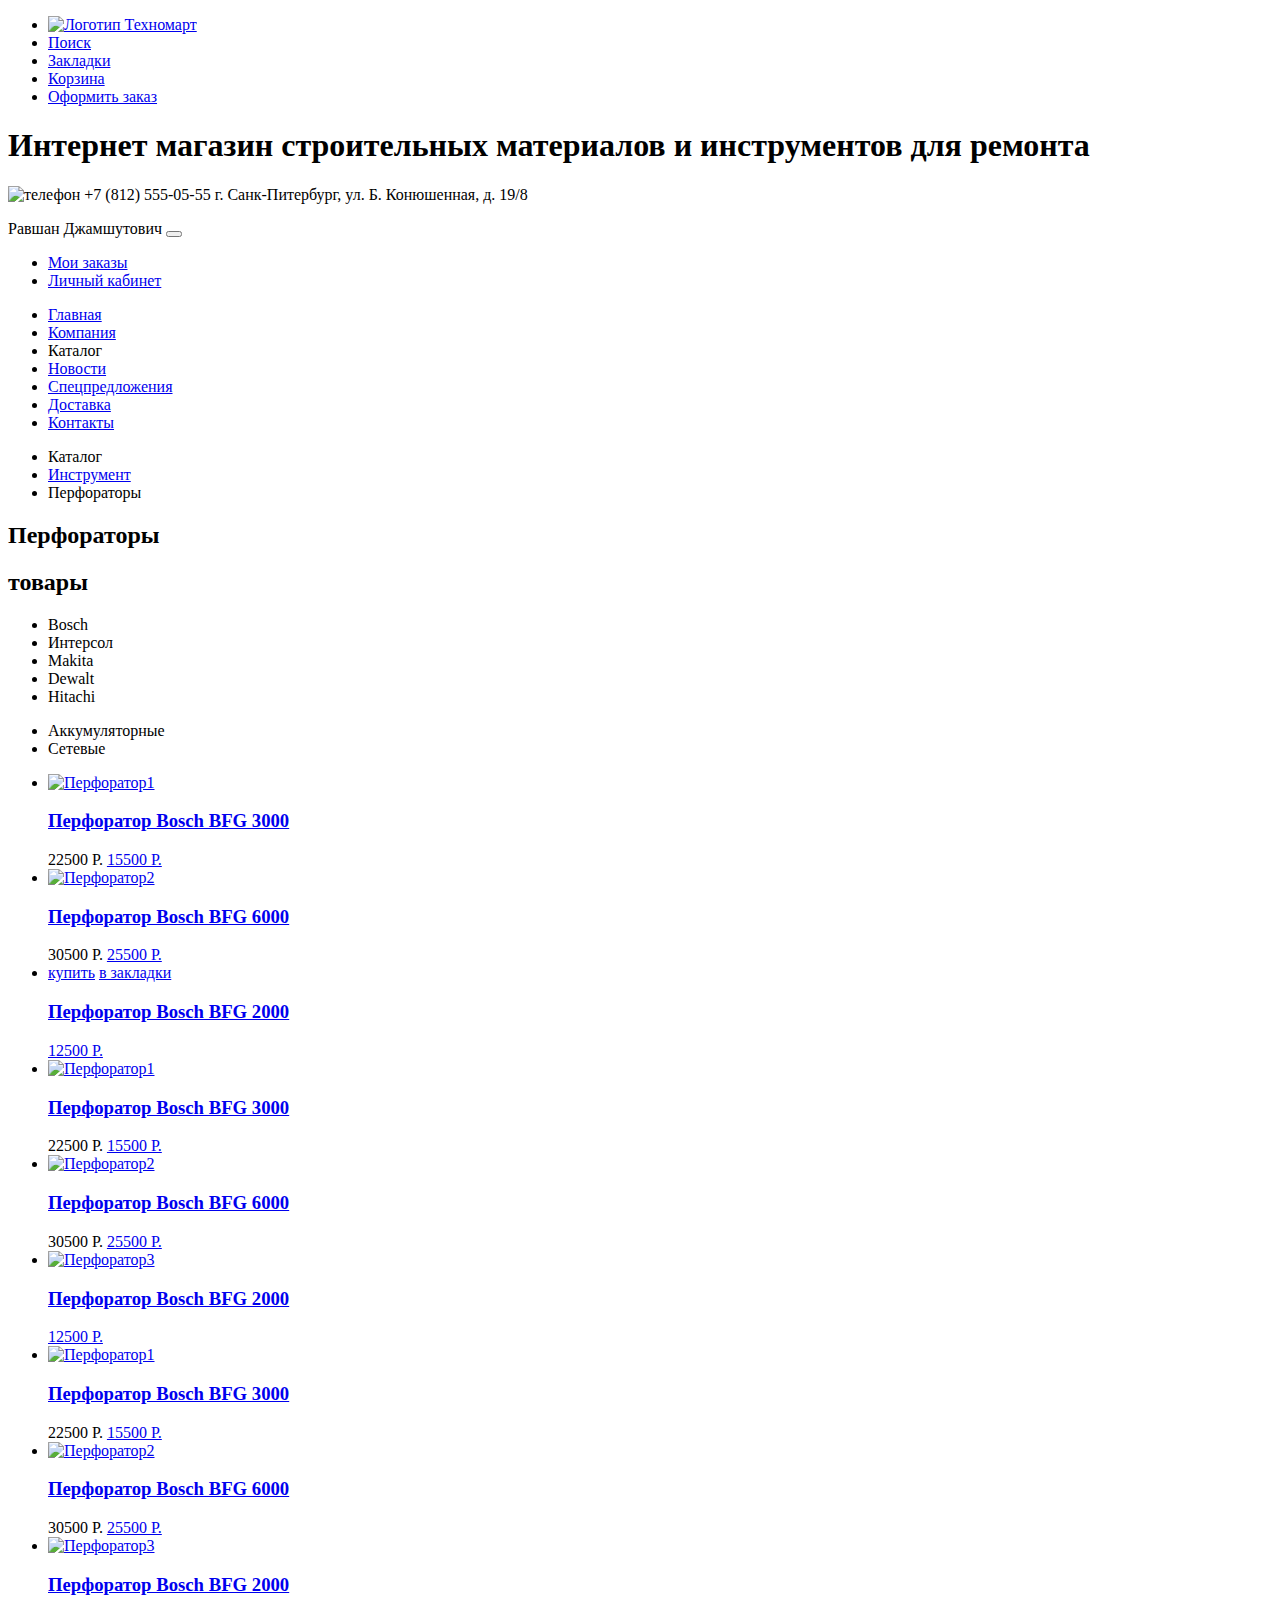
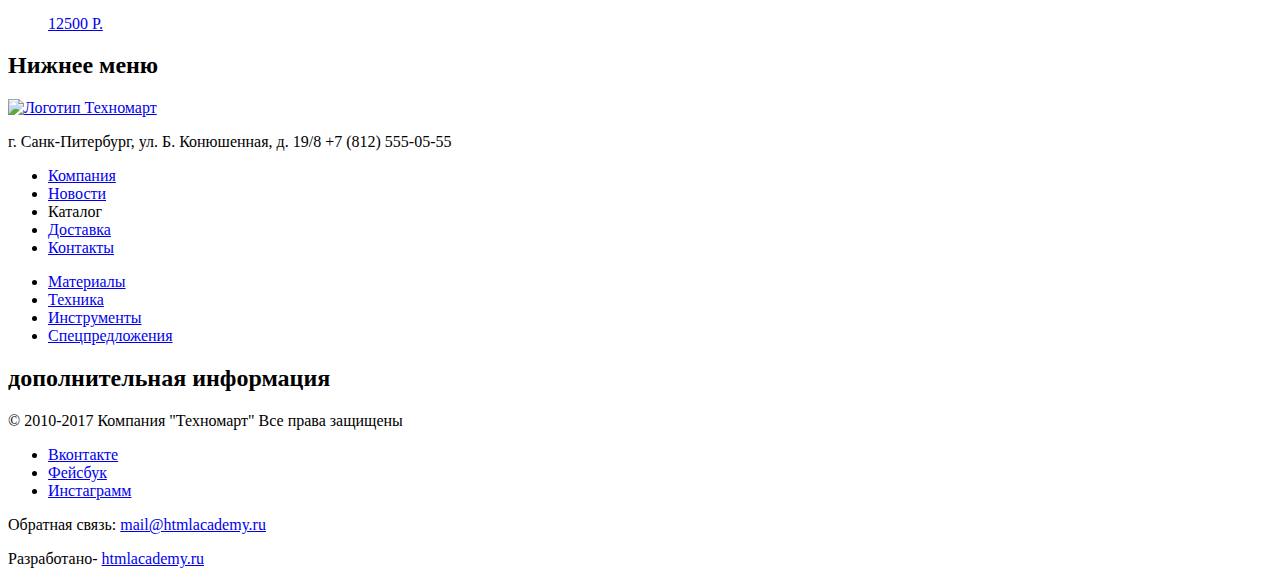
==== catalog.html @ 20b3ba27 "Update catalog.html" ====
<!DOCTYPE html>
<html lang="ru">
  <head>
    <meta charset="utf-8">
    <title>HTML Academy: Техномарт|каталог</title>
  </head>
  <body>
    <header>

        <ul class="user-navigation">
          <li>
            <a class="header-logo" href="index.html">
              <img src="img/logo.jpg" width="400" height="200" alt="Логотип Техномарт">
            </a>
          </li>
          <li><a href="#" class="search">Поиск</a></li>
          <li><a href="#" class="mark">Закладки</a></li>
          <li><a href="#" class="basket">Корзина</a></li>
          <li><a href="#" class="chekout">Оформить заказ</a></li>
        </ul>

        <h1 class="site-discription">
          Интернет магазин строительных материалов и инструментов для ремонта
        </h1>

        <div class="header-addres">
          <p>
            <span class=phone-number><img src="img/phone.jpg" alt="телефон">  +7 (812) 555-05-55</span>
            г. Санк-Питербург, ул. Б. Конюшенная, д. 19/8
          </p>
        </div>

        <div class="authorized">
          <span class="username">Равшан Джамшутович <button type="button" name="выйти"></button></span>

          <ul >
              <li><a href="#">Мои заказы</a> </li>
              <li><a href="#">Личный кабинет</a> </li>
          </ul>
        </div>


      <nav class="main-navigation">
        <ul class="site-navigation">
          <li><a href="index.html">Главная</a></li>
          <li><a href="#">Компания</a></li>
          <li class="current"><a>Каталог </a></li>
          <li><a href="#">Новости</a></li>
          <li><a href="#">Спецпредложения</a></li>
          <li><a href="#">Доставка</a></li>
          <li><a href="#">Контакты</a></li>
        </ul>
      </nav>

    </header>
    <main>

      <!--главное содержимое-->

      <ul class="breadcrumbs">
        <li><a>Каталог</a></li>
        <li><a href="#">Инструмент</a></li>
        <li class="breadcrumbs-current">Перфораторы</li>
      </ul>

      <h2 class="type">Перфораторы</h2>

      <section class="goods">

        <h2 class="vissualy-hidden">товары</h2>

        <ul class="filter-manufact">
          <li>Bosch</li>
          <li>Интерсол</li>
          <li>Makita</li>
          <li>Dewalt</li>
          <li>Hitachi</li>
        </ul>

        <ul class="kind">
          <li>Аккумуляторные</li>
          <li>Сетевые</li>
        </ul>

        <ul class="list">

          <li class="item">

            <a href="#">
            <img src="img/product-1.jpg" width="200" height="200" alt="Перфоратор1">
            </a>

            <h3>
              <a href="#">
                <span class="model">Перфоратор Bosch BFG 3000</span>
              </a>
            </h3>

            <span class="old-price">22500 Р.</span>

            <a class="button" href="#">15500 Р.</a>

          </li>
          <li class="item">

            <a href="#">
            <img src="img/product-2.jpg" width="200" height="200" alt="Перфоратор2">
            </a>

            <h3>
              <a href="#">
                <span class="model">Перфоратор Bosch BFG 6000</span>
              </a>
            </h3>

            <span class="old-price">30500 Р.</span>

            <a class="button" href="#">25500 Р.</a>

          </li>
          <li class="choosen-item-new">

            <a class="button-buy" href="#">купить</a>

            <a class="button-mark" href="#">в закладки</a>

            <h3>
              <a href="#">
                <span class="model">Перфоратор Bosch BFG 2000</span>
              </a>
            </h3>



            <a class="button" href="#">12500 Р.</a>

          </li>
          <li class="item">

            <a href="#">
            <img src="img/product-1.jpg" width="200" height="200" alt="Перфоратор1">
            </a>

            <h3>
              <a href="#">
                <span class="model">Перфоратор Bosch BFG 3000</span>
              </a>
            </h3>

            <span class="old-price">22500 Р.</span>

            <a class="button" href="#">15500 Р.</a>

          </li>
          <li class="item-new">

            <a href="#">
            <img src="img/product-2.jpg" width="200" height="200" alt="Перфоратор2">
            </a>

            <h3>
              <a href="#">
                <span class="model">Перфоратор Bosch BFG 6000</span>
              </a>
            </h3>

            <span class="old-price">30500 Р.</span>

            <a class="button" href="#">25500 Р.</a>

          </li>
          <li class="item">

            <a href="#">
            <img src="img/product-3.jpg" width="200" height="200" alt="Перфоратор3">
            </a>

            <h3>
              <a href="#">
                <span class="model">Перфоратор Bosch BFG 2000</span>
              </a>
            </h3>



            <a class="button" href="#">12500 Р.</a>

          </li>
          <li class="item-new">

            <a href="#">
            <img src="img/product-1.jpg" width="200" height="200" alt="Перфоратор1">
            </a>

            <h3>
              <a href="#">
                <span class="model">Перфоратор Bosch BFG 3000</span>
              </a>
            </h3>

            <span class="old-price">22500 Р.</span>

            <a class="button" href="#">15500 Р.</a>

          </li>
          <li class="item">

            <a href="#">
            <img src="img/product-2.jpg" width="200" height="200" alt="Перфоратор2">
            </a>

            <h3>
              <a href="#">
                <span class="model">Перфоратор Bosch BFG 6000</span>
              </a>
            </h3>

            <span class="old-price">30500 Р.</span>

            <a class="button" href="#">25500 Р.</a>

          </li>
          <li class="item">

            <a href="#">
            <img src="img/product-3.jpg" width="200" height="200" alt="Перфоратор3">
            </a>

            <h3>
              <a href="#">
                <span class="model">Перфоратор Bosch BFG 2000</span>
              </a>
            </h3>



            <a class="button" href="#">12500 Р.</a>

          </li>


        </ul>

      </section>

    </main>
    <footer>
      <section class="footer-menu">

        <h2 class="vissualy-hidden">Нижнее меню</h2>

        <a class="header-logo" href="index.html">
          <img src="img/logo.jpg" width="400" height="200" alt="Логотип Техномарт">
        </a>

        <p class="footer-addres">
          г. Санк-Питербург, ул. Б. Конюшенная, д. 19/8 +7 (812) 555-05-55
        </p>

        <ul class="footer-navigation">
          <li><a href="#">Компания</a></li>
          <li><a href="#">Новости</a></li>
          <li class="current"><a>Каталог</a></li>
          <li><a href="#">Доставка</a></li>
          <li><a href="#">Контакты</a></li>
        </ul>

        <ul class="footer-offer">
          <li><a href="#">Материалы</a></li>
          <li><a href="#">Техника</a></li>
          <li><a href="#">Инструменты</a></li>
          <li><a href="#">Спецпредложения</a></li>
        </ul>
      </section>

      <section class="footer-info">

        <h2 class="vissualy-hidden">дополнительная информация</h2>

        <p class="footer-copyright">
          &COPY; 2010-2017 Компания "Техномарт"
          Все права защищены
        </p>

        <div class="footer-social">
          <ul>
            <li><a class="social-button" href="#">Вконтакте</a></li>
            <li><a class="social-button" href="#">Фейсбук</a></li>
            <li><a class="social-button" href="#">Инстаграмм</a></li>
          </ul>
        </div>

        <p class="links">
          Обратная связь:
          <a href="#">mail@htmlacademy.ru</a>
        </p>

        <p class="links">
          Разработано-
          <a href="https://htmlacademy.ru/intensive/htmlcss">htmlacademy.ru</a>
        </p>

      </section>

    </footer>
  </body>
</html>
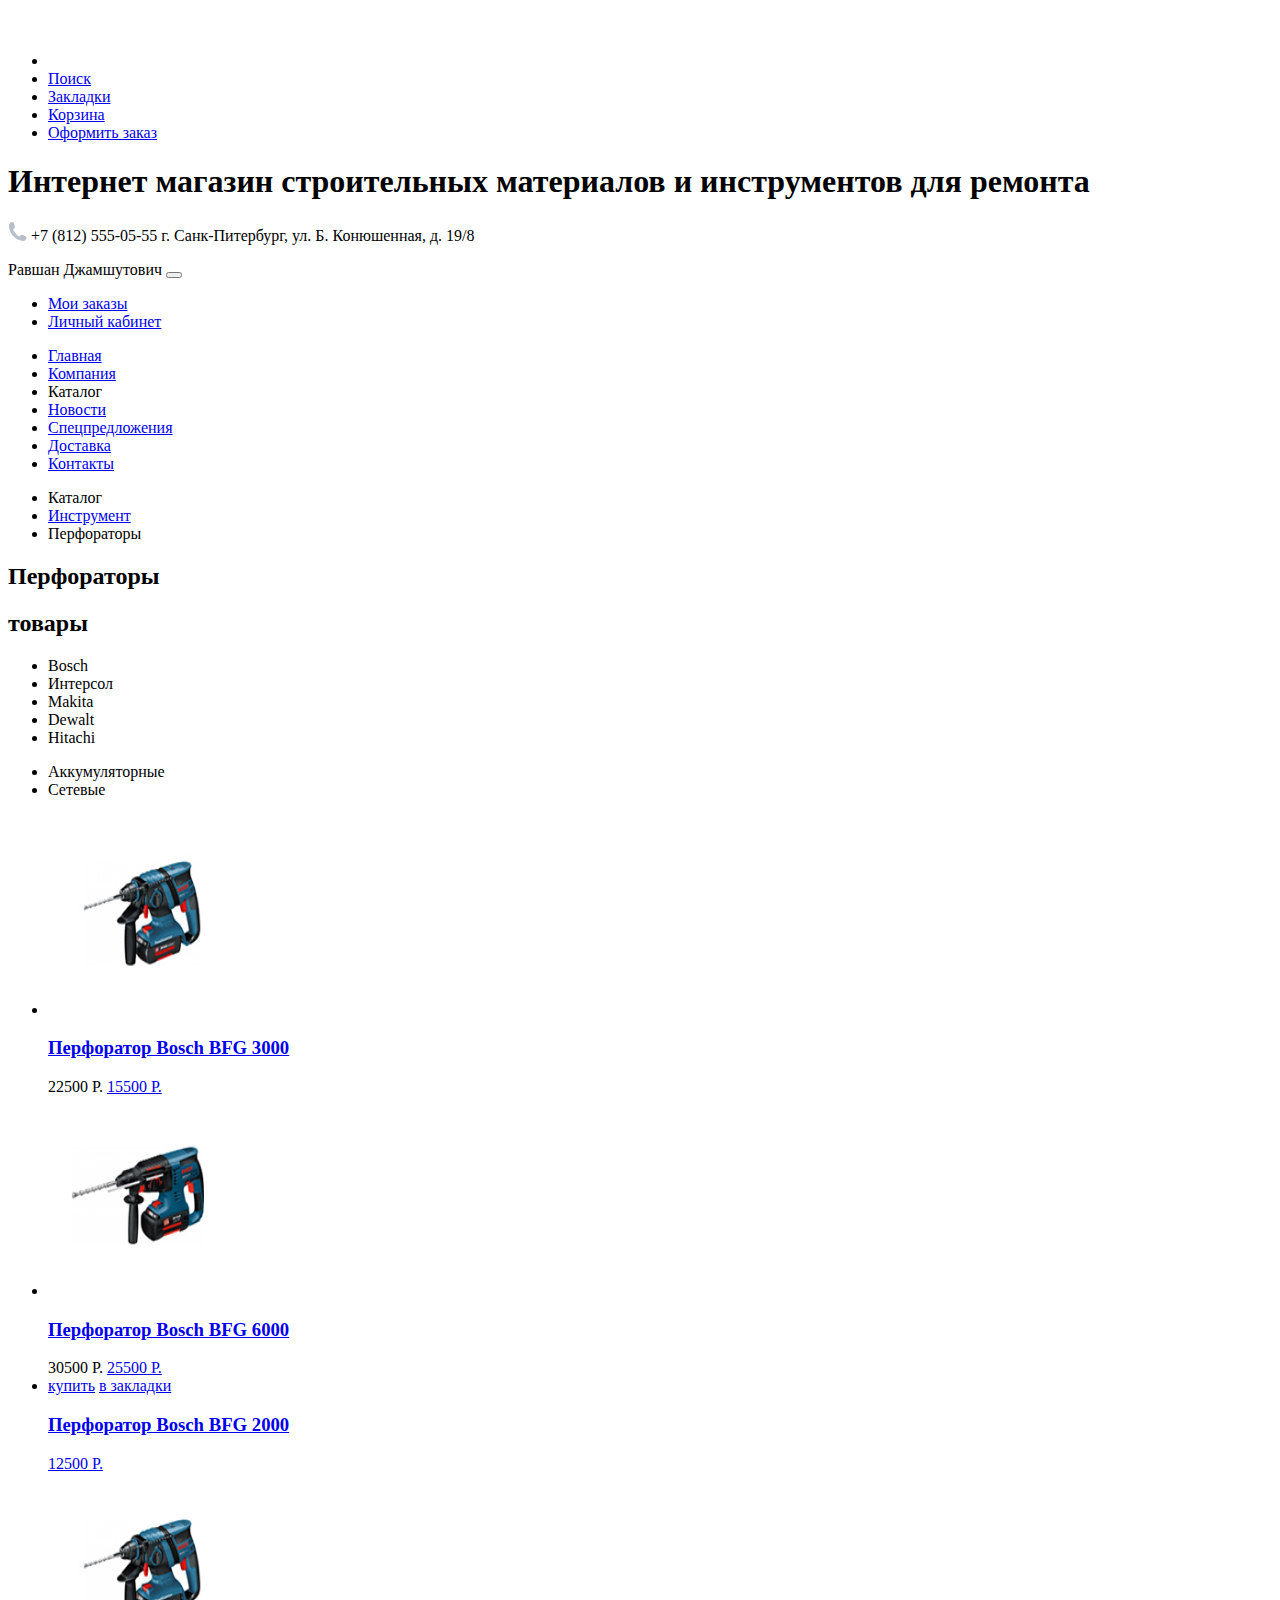
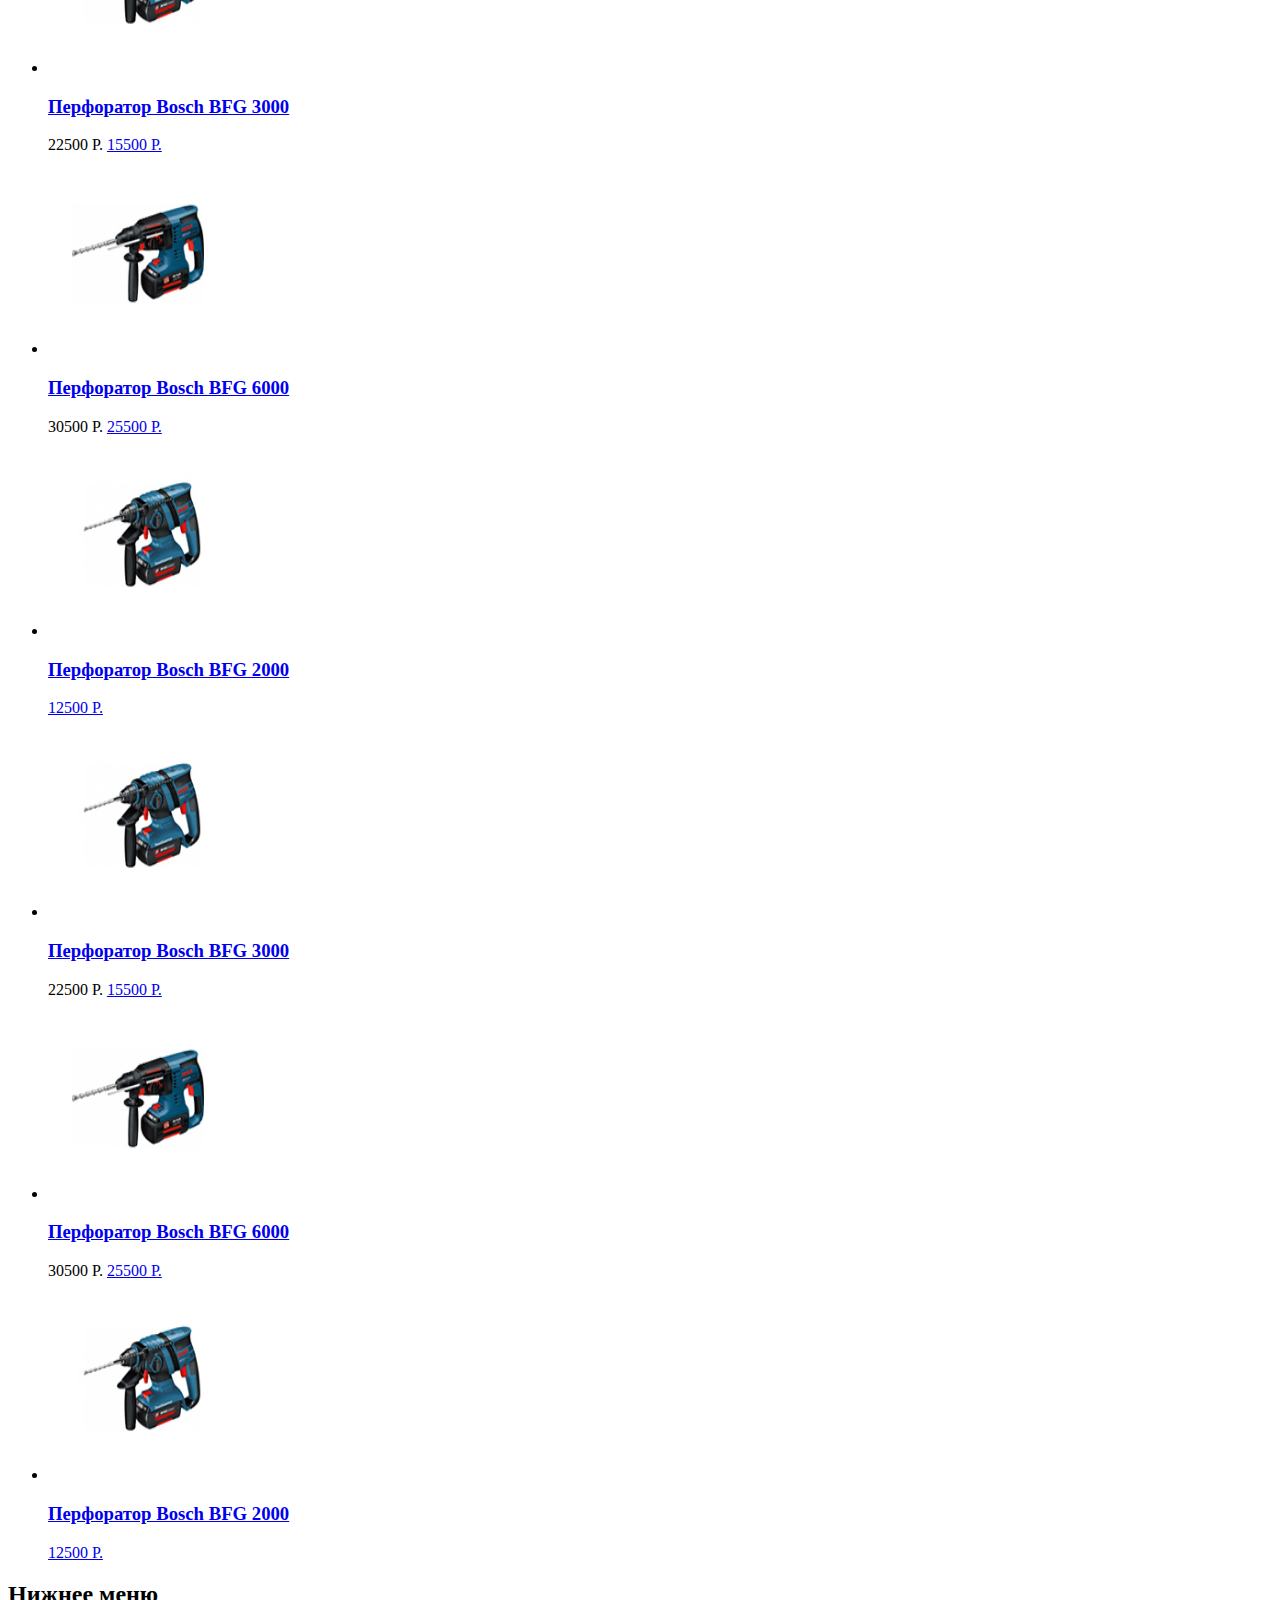
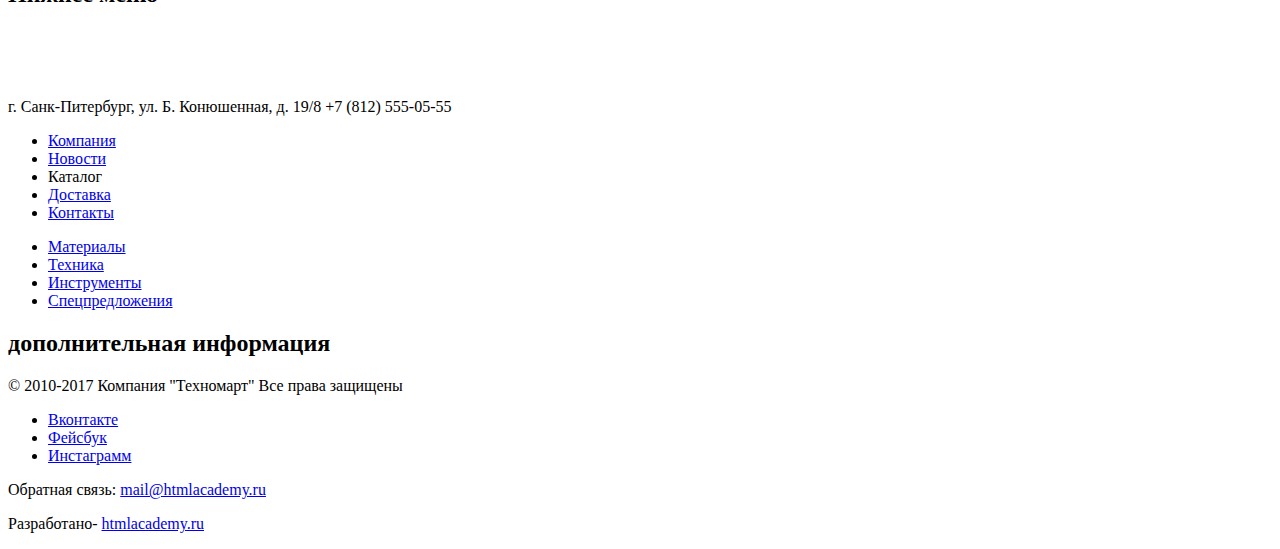
==== commit 85305adf: "подготовленна контентная графика" ====
--- a/catalog.html
+++ b/catalog.html
@@ -10,7 +10,7 @@
         <ul class="user-navigation">
           <li>
             <a class="header-logo" href="index.html">
-              <img src="img/logo.jpg" width="400" height="200" alt="Логотип Техномарт">
+              <img src="img/logo-technomart.svg" width="100" height="50" alt="Логотип Техномарт">
             </a>
           </li>
           <li><a href="#" class="search">Поиск</a></li>
@@ -25,7 +25,7 @@
 
         <div class="header-addres">
           <p>
-            <span class=phone-number><img src="img/phone.jpg" alt="телефон">  +7 (812) 555-05-55</span>
+            <span class=phone-number><img src="img/icon-phone.svg" alt="телефон">  +7 (812) 555-05-55</span>
             г. Санк-Питербург, ул. Б. Конюшенная, д. 19/8
           </p>
         </div>
@@ -87,7 +87,7 @@
           <li class="item">
 
             <a href="#">
-            <img src="img/product-1.jpg" width="200" height="200" alt="Перфоратор1">
+            <img src="img/BOSCHBFG3000.jpg" width="200" height="200" alt="Перфоратор1">
             </a>
 
             <h3>
@@ -104,7 +104,7 @@
           <li class="item">
 
             <a href="#">
-            <img src="img/product-2.jpg" width="200" height="200" alt="Перфоратор2">
+            <img src="img/BOSCHBFG6000.jpg" width="200" height="200" alt="Перфоратор2">
             </a>
 
             <h3>
@@ -138,7 +138,7 @@
           <li class="item">
 
             <a href="#">
-            <img src="img/product-1.jpg" width="200" height="200" alt="Перфоратор1">
+            <img src="img/BOSCHBFG3000.jpg" width="200" height="200" alt="Перфоратор1">
             </a>
 
             <h3>
@@ -155,7 +155,7 @@
           <li class="item-new">
 
             <a href="#">
-            <img src="img/product-2.jpg" width="200" height="200" alt="Перфоратор2">
+            <img src="img/BOSCHBFG6000.jpg" width="200" height="200" alt="Перфоратор2">
             </a>
 
             <h3>
@@ -172,7 +172,7 @@
           <li class="item">
 
             <a href="#">
-            <img src="img/product-3.jpg" width="200" height="200" alt="Перфоратор3">
+            <img src="img/BOSCHBFG2000.jpg" width="200" height="200" alt="Перфоратор3">
             </a>
 
             <h3>
@@ -189,7 +189,7 @@
           <li class="item-new">
 
             <a href="#">
-            <img src="img/product-1.jpg" width="200" height="200" alt="Перфоратор1">
+            <img src="img/BOSCHBFG3000.jpg" width="200" height="200" alt="Перфоратор1">
             </a>
 
             <h3>
@@ -206,7 +206,7 @@
           <li class="item">
 
             <a href="#">
-            <img src="img/product-2.jpg" width="200" height="200" alt="Перфоратор2">
+            <img src="img/BOSCHBFG6000.jpg" width="200" height="200" alt="Перфоратор2">
             </a>
 
             <h3>
@@ -223,7 +223,7 @@
           <li class="item">
 
             <a href="#">
-            <img src="img/product-3.jpg" width="200" height="200" alt="Перфоратор3">
+            <img src="img/BOSCHBFG2000.jpg" width="200" height="200" alt="Перфоратор3">
             </a>
 
             <h3>
@@ -250,7 +250,7 @@
         <h2 class="vissualy-hidden">Нижнее меню</h2>
 
         <a class="header-logo" href="index.html">
-          <img src="img/logo.jpg" width="400" height="200" alt="Логотип Техномарт">
+          <img src="img/logo-technomart.svg" width="100" height="50" alt="Логотип Техномарт">
         </a>
 
         <p class="footer-addres">
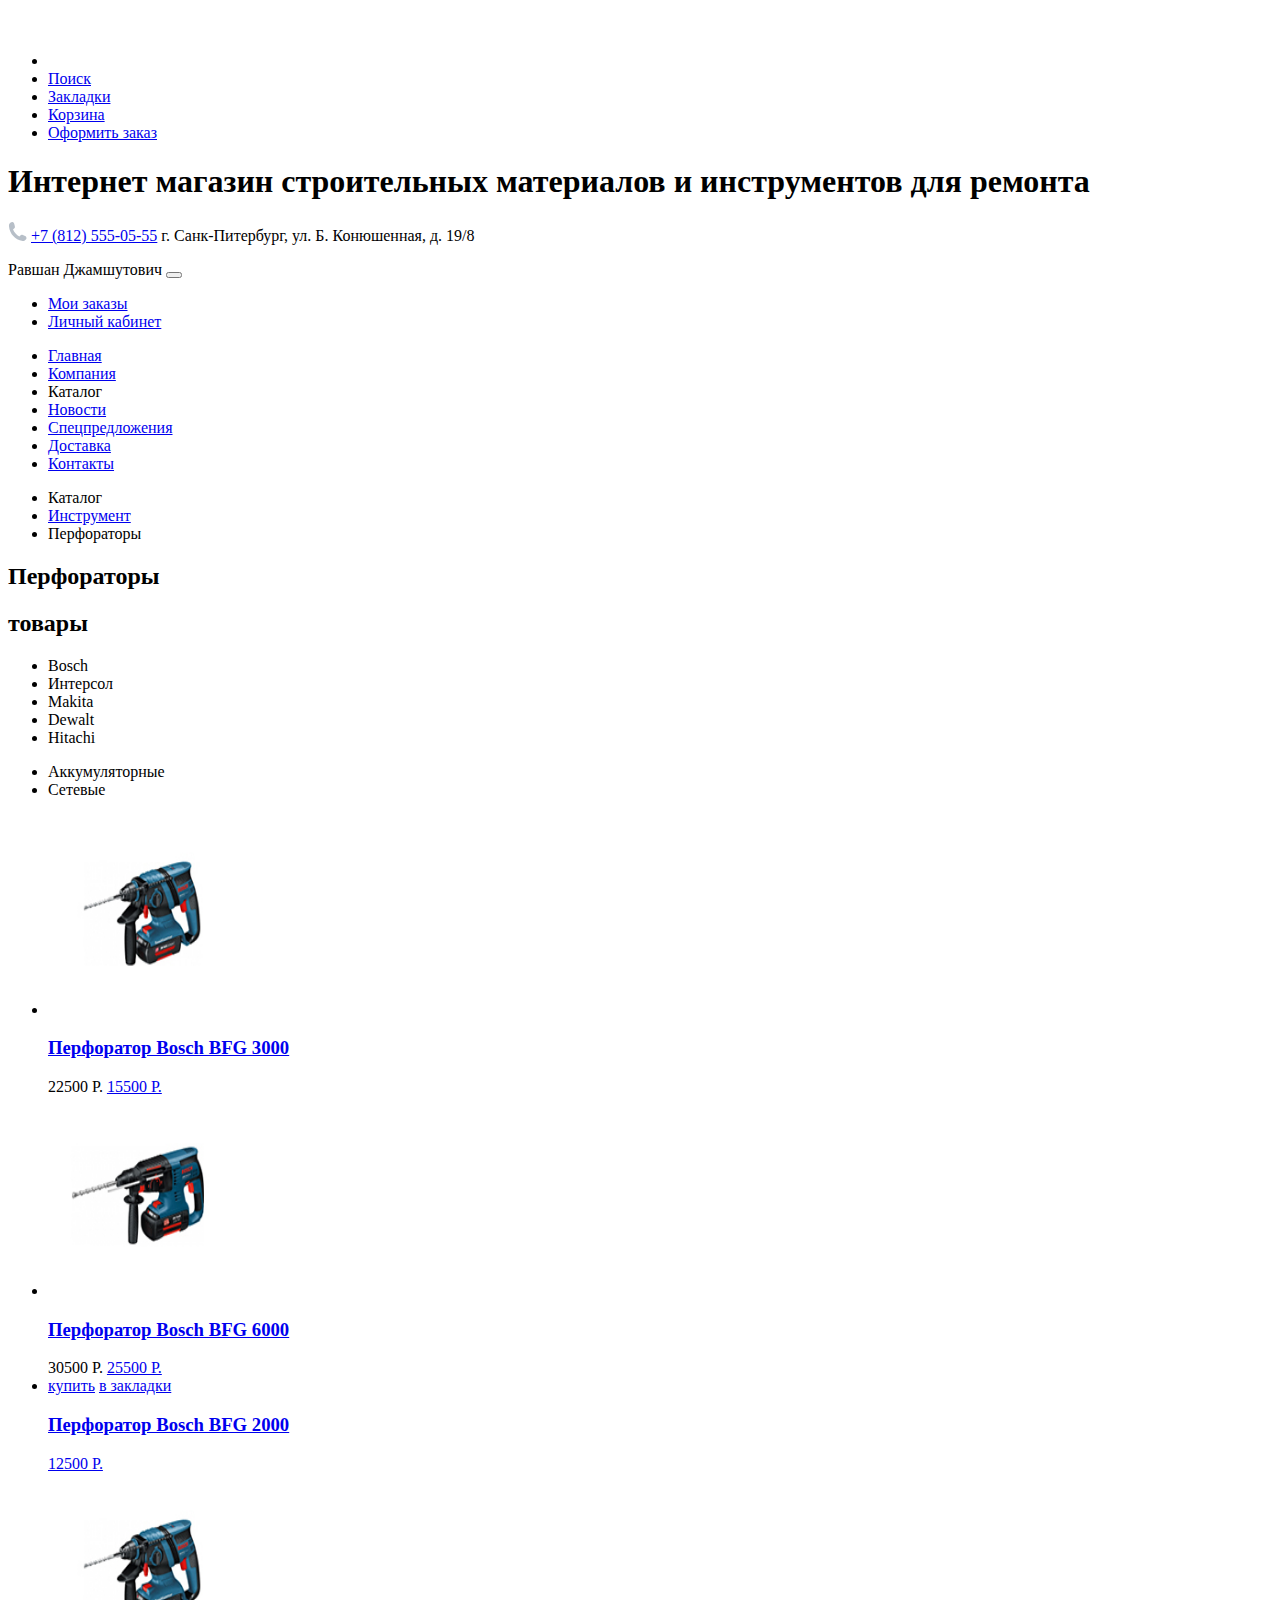
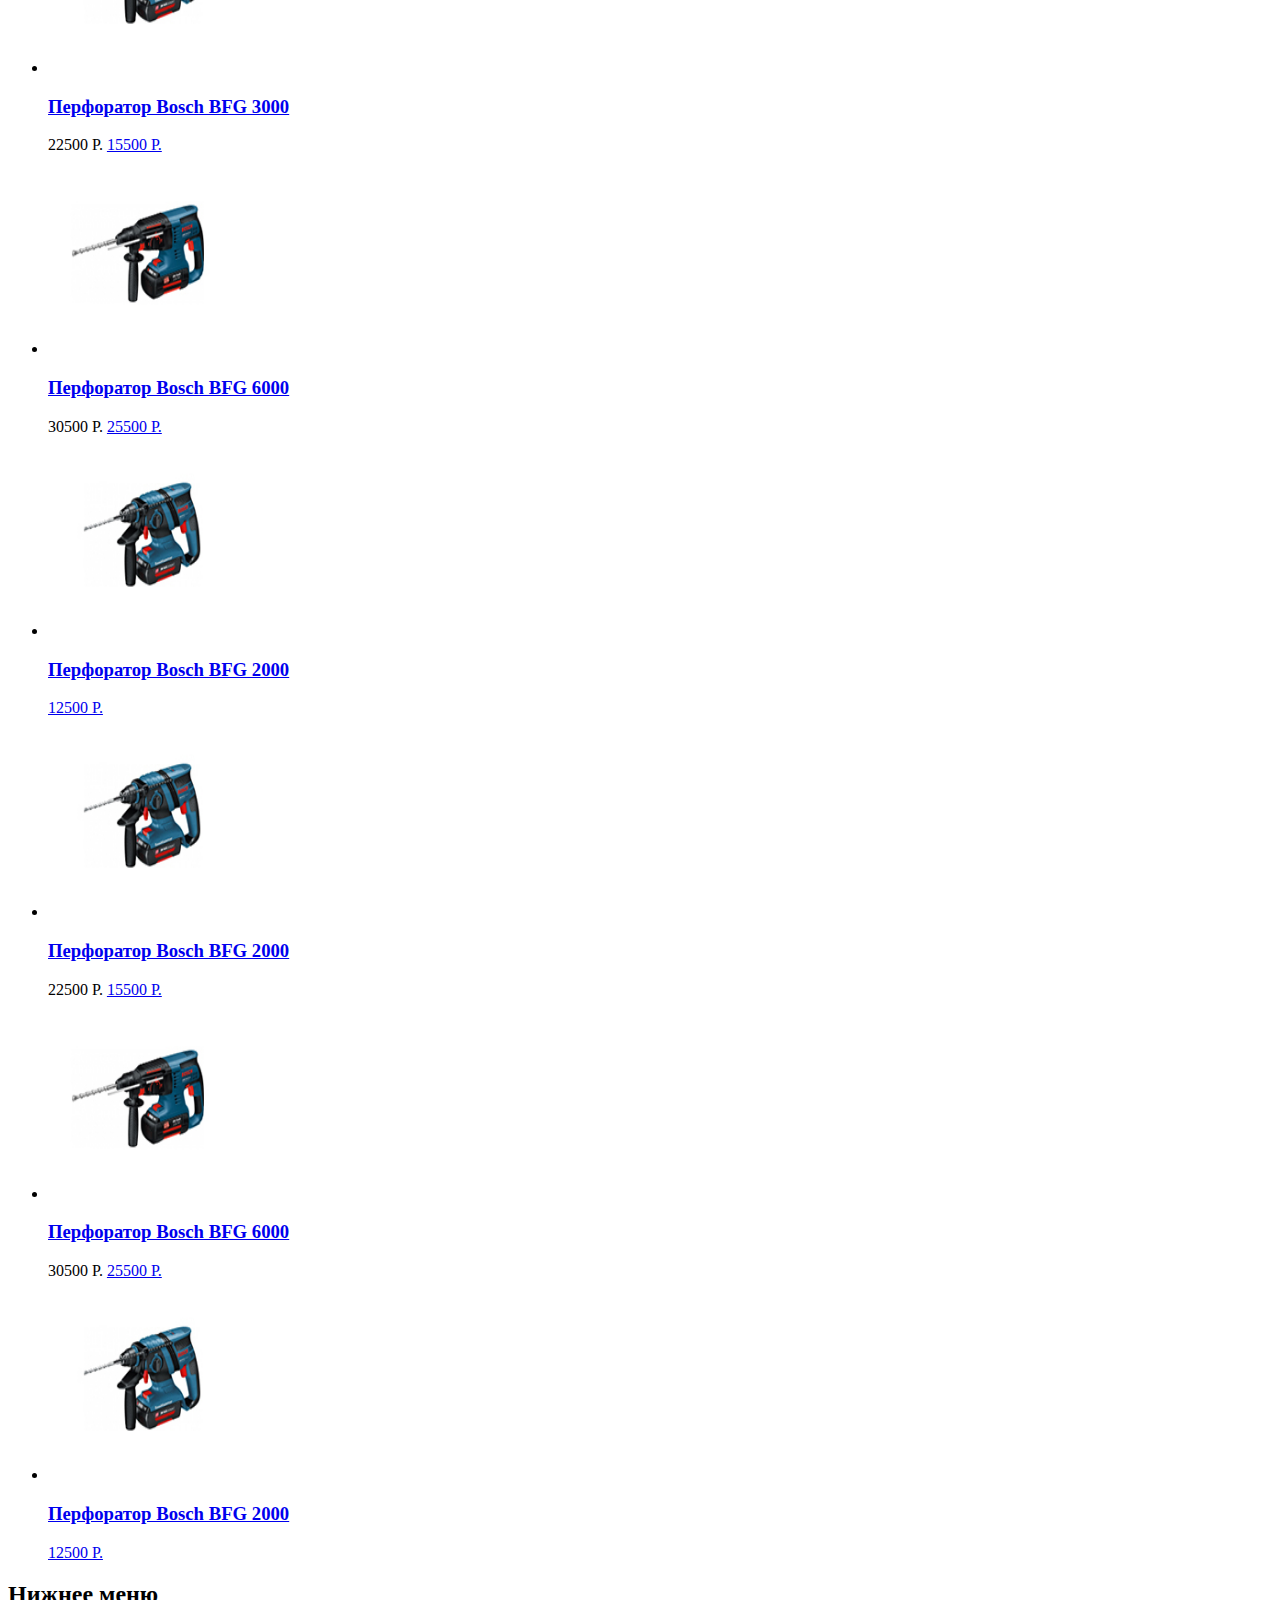
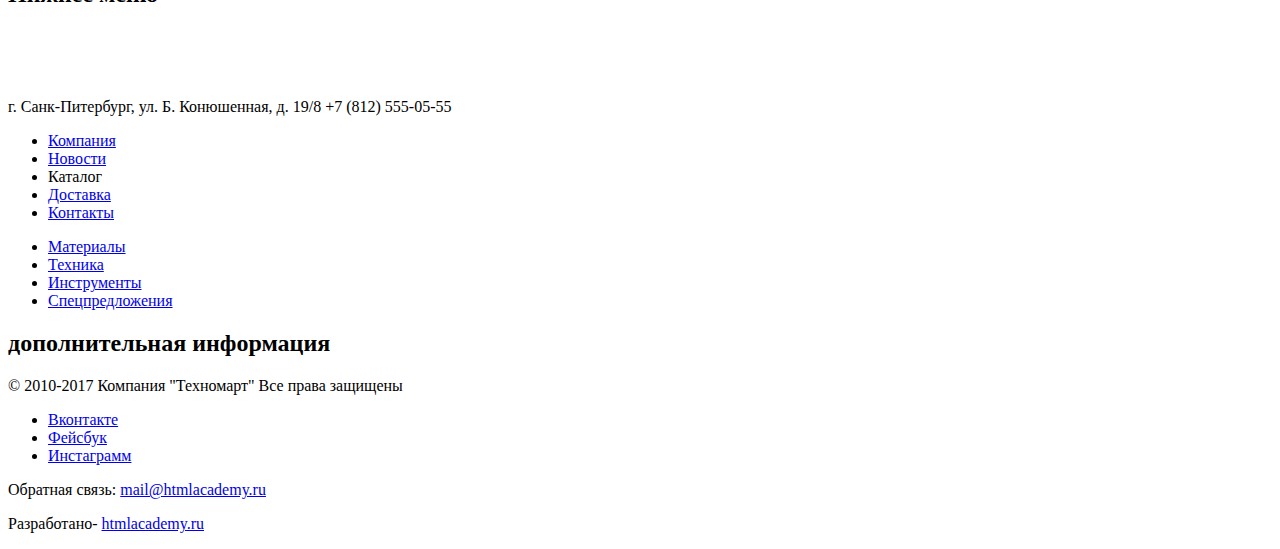
==== commit 3c7bc850: "обернул номер телефона в ссылку, добавил названия изображениям и карту на главную" ====
--- a/catalog.html
+++ b/catalog.html
@@ -24,8 +24,9 @@
         </h1>
 
         <div class="header-addres">
-          <p>
-            <span class=phone-number><img src="img/icon-phone.svg" alt="телефон">  +7 (812) 555-05-55</span>
+          <p class=phone-number>
+            <img src="img/icon-phone.svg" alt="телефон">
+            <a href="tel:+7 (812) 555-05-55">+7 (812) 555-05-55</a>
             г. Санк-Питербург, ул. Б. Конюшенная, д. 19/8
           </p>
         </div>
@@ -87,7 +88,7 @@
           <li class="item">
 
             <a href="#">
-            <img src="img/BOSCHBFG3000.jpg" width="200" height="200" alt="Перфоратор1">
+            <img src="img/BOSCHBFG3000.jpg" width="200" height="200" alt="Перфоратор Bosch BFG 3000">
             </a>
 
             <h3>
@@ -104,7 +105,7 @@
           <li class="item">
 
             <a href="#">
-            <img src="img/BOSCHBFG6000.jpg" width="200" height="200" alt="Перфоратор2">
+            <img src="img/BOSCHBFG6000.jpg" width="200" height="200" alt="Перфоратор Bosch BFG 6000">
             </a>
 
             <h3>
@@ -138,7 +139,7 @@
           <li class="item">
 
             <a href="#">
-            <img src="img/BOSCHBFG3000.jpg" width="200" height="200" alt="Перфоратор1">
+            <img src="img/BOSCHBFG3000.jpg" width="200" height="200" alt="Перфоратор Bosch BFG 3000">
             </a>
 
             <h3>
@@ -155,7 +156,7 @@
           <li class="item-new">
 
             <a href="#">
-            <img src="img/BOSCHBFG6000.jpg" width="200" height="200" alt="Перфоратор2">
+            <img src="img/BOSCHBFG6000.jpg" width="200" height="200" alt="Перфоратор Bosch BFG 6000">
             </a>
 
             <h3>
@@ -172,7 +173,7 @@
           <li class="item">
 
             <a href="#">
-            <img src="img/BOSCHBFG2000.jpg" width="200" height="200" alt="Перфоратор3">
+            <img src="img/BOSCHBFG2000.jpg" width="200" height="200" alt="Перфоратор Bosch BFG 2000">
             </a>
 
             <h3>
@@ -189,12 +190,12 @@
           <li class="item-new">
 
             <a href="#">
-            <img src="img/BOSCHBFG3000.jpg" width="200" height="200" alt="Перфоратор1">
-            </a>
-
-            <h3>
-              <a href="#">
-                <span class="model">Перфоратор Bosch BFG 3000</span>
+            <img src="img/BOSCHBFG3000.jpg" width="200" height="200" alt="Перфоратор Bosch BFG 2000">
+            </a>
+
+            <h3>
+              <a href="#">
+                <span class="model">Перфоратор Bosch BFG 2000</span>
               </a>
             </h3>
 
@@ -206,7 +207,7 @@
           <li class="item">
 
             <a href="#">
-            <img src="img/BOSCHBFG6000.jpg" width="200" height="200" alt="Перфоратор2">
+            <img src="img/BOSCHBFG6000.jpg" width="200" height="200" alt="Перфоратор Bosch BFG 6000">
             </a>
 
             <h3>
@@ -223,7 +224,7 @@
           <li class="item">
 
             <a href="#">
-            <img src="img/BOSCHBFG2000.jpg" width="200" height="200" alt="Перфоратор3">
+            <img src="img/BOSCHBFG2000.jpg" width="200" height="200" alt="Перфоратор Bosch BFG 2000">
             </a>
 
             <h3>
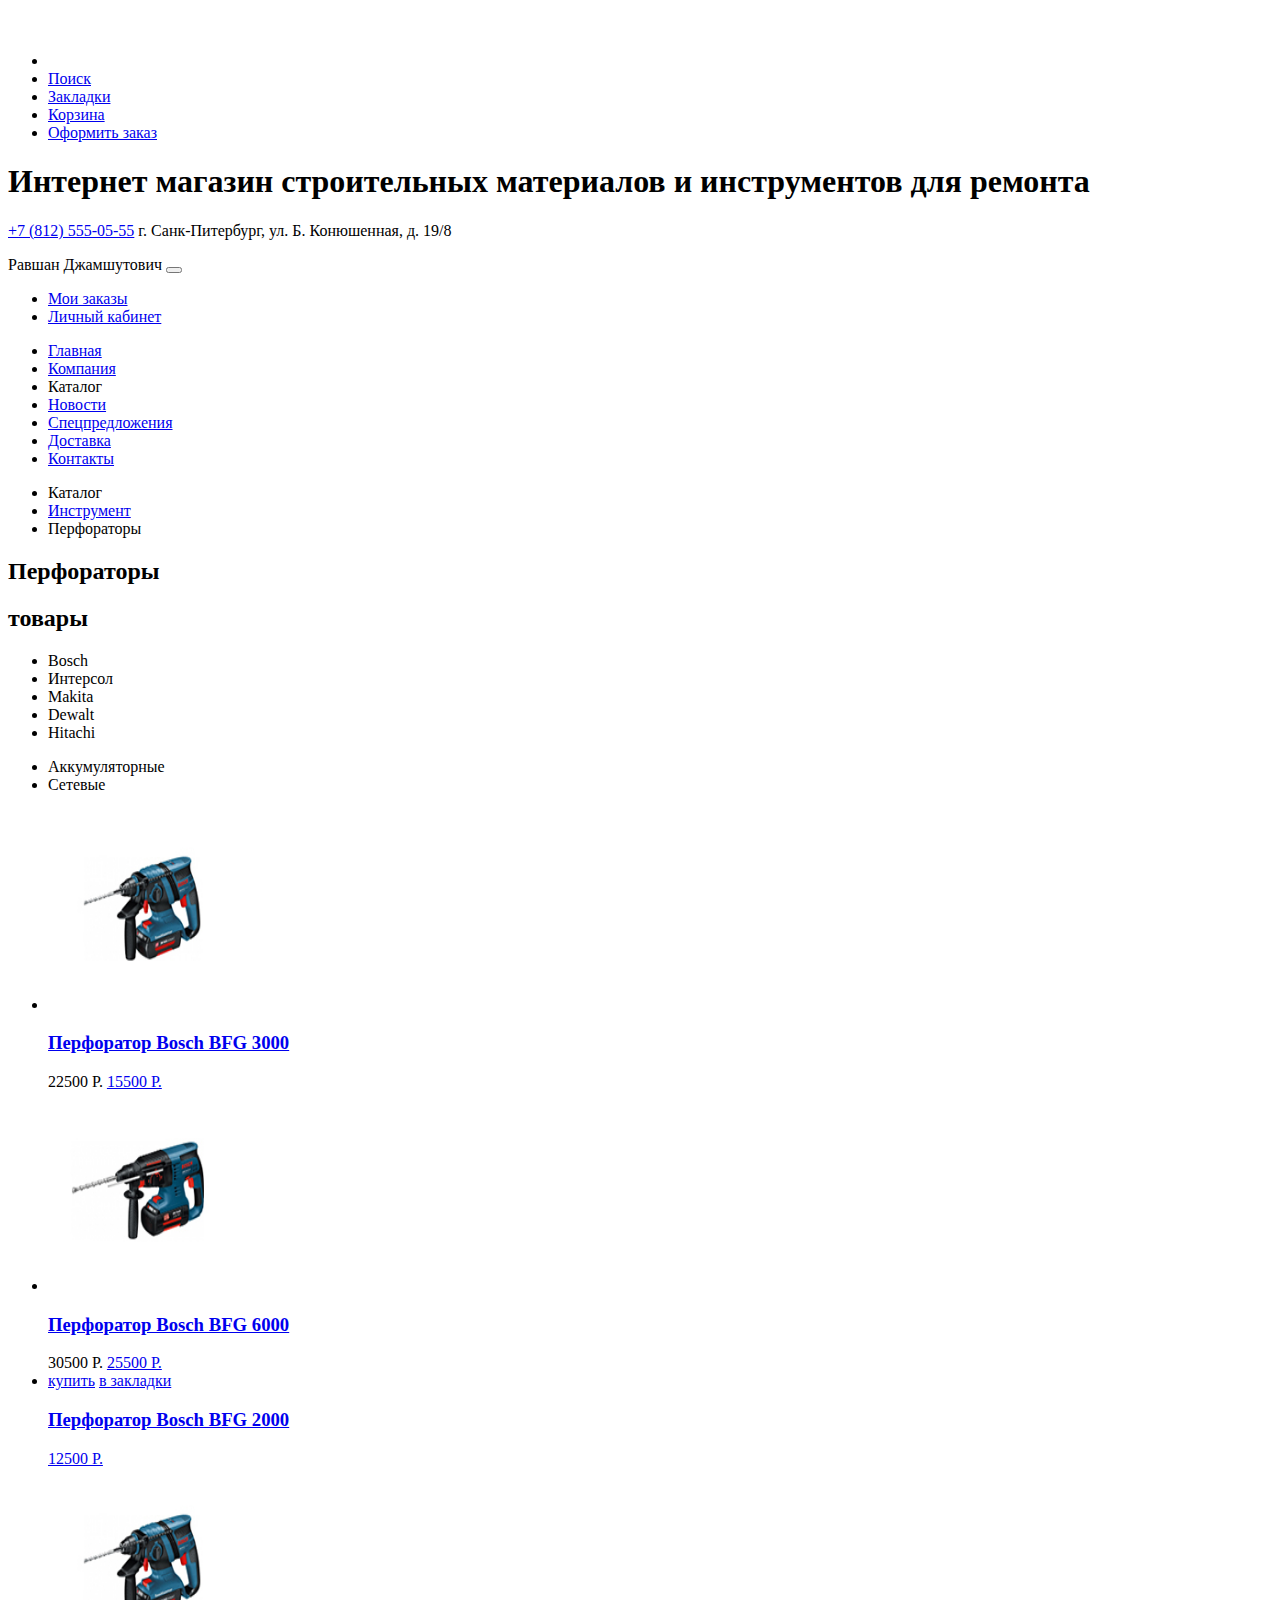
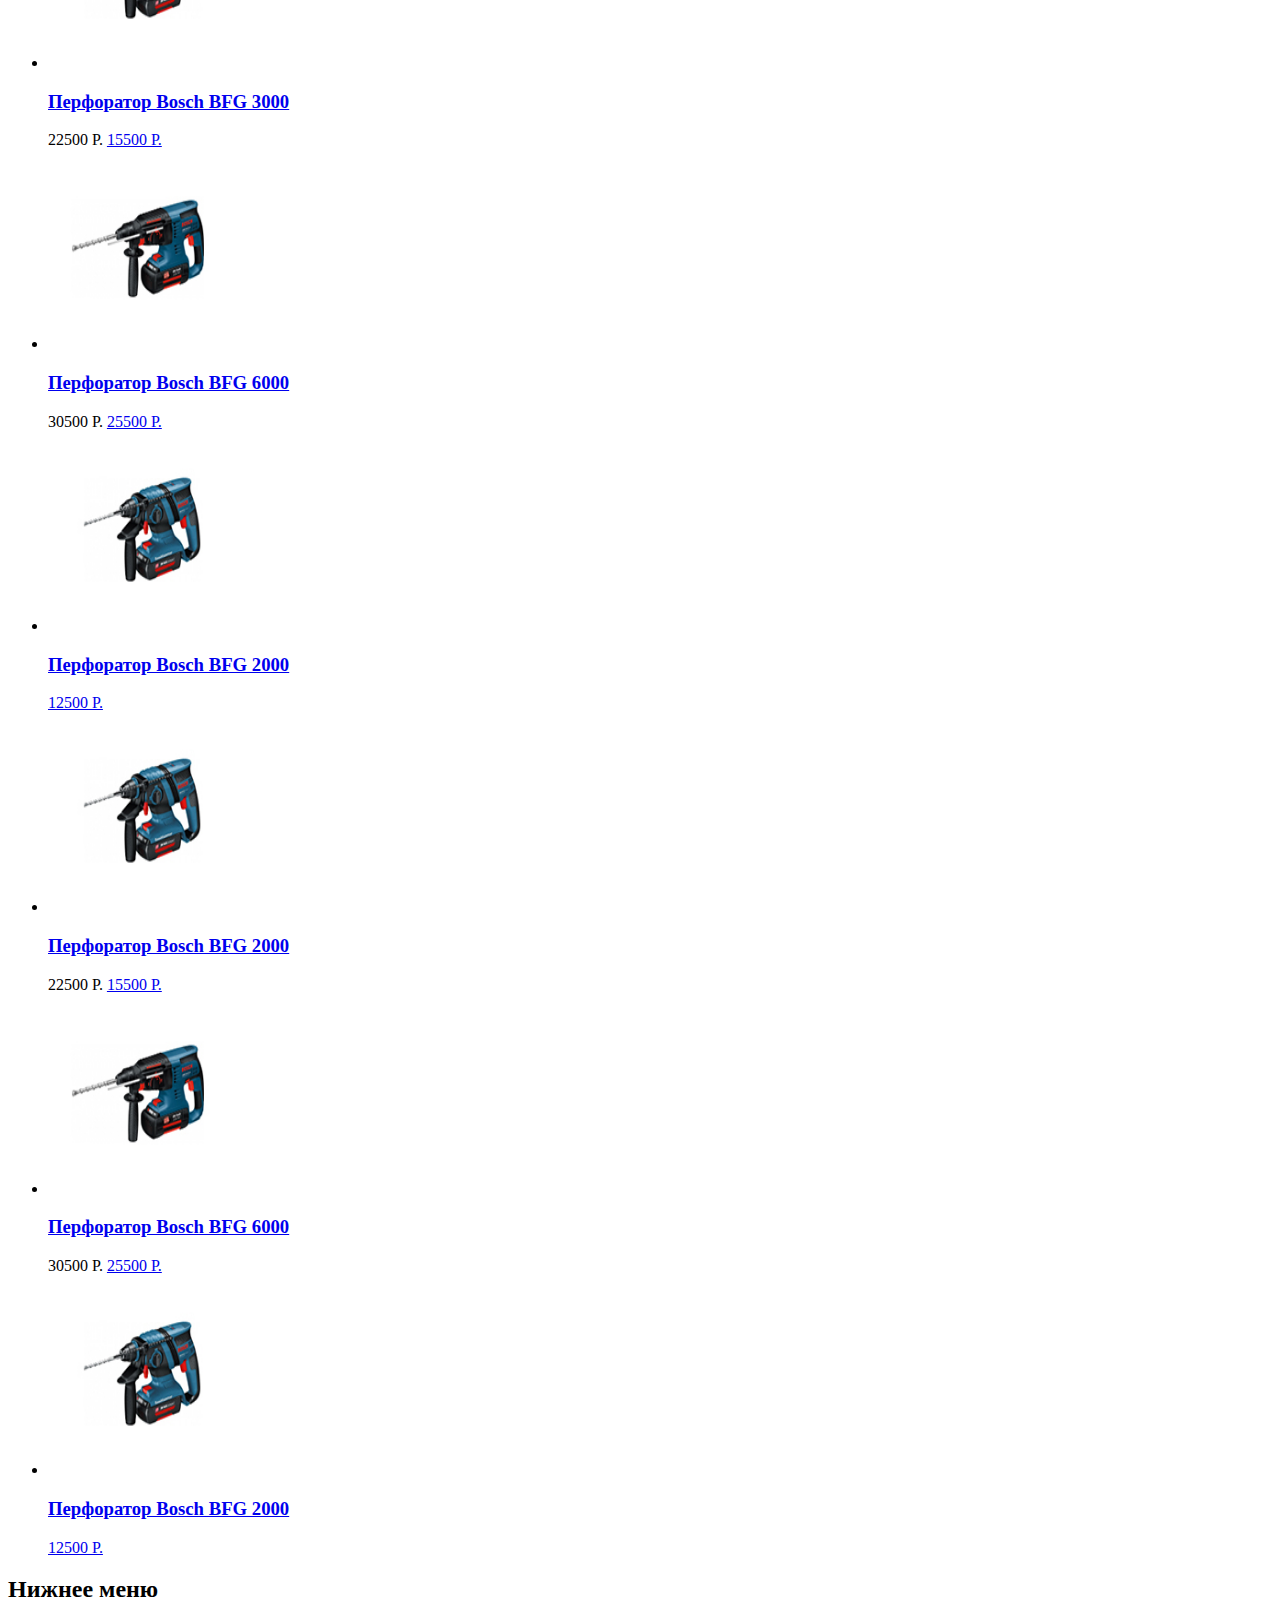
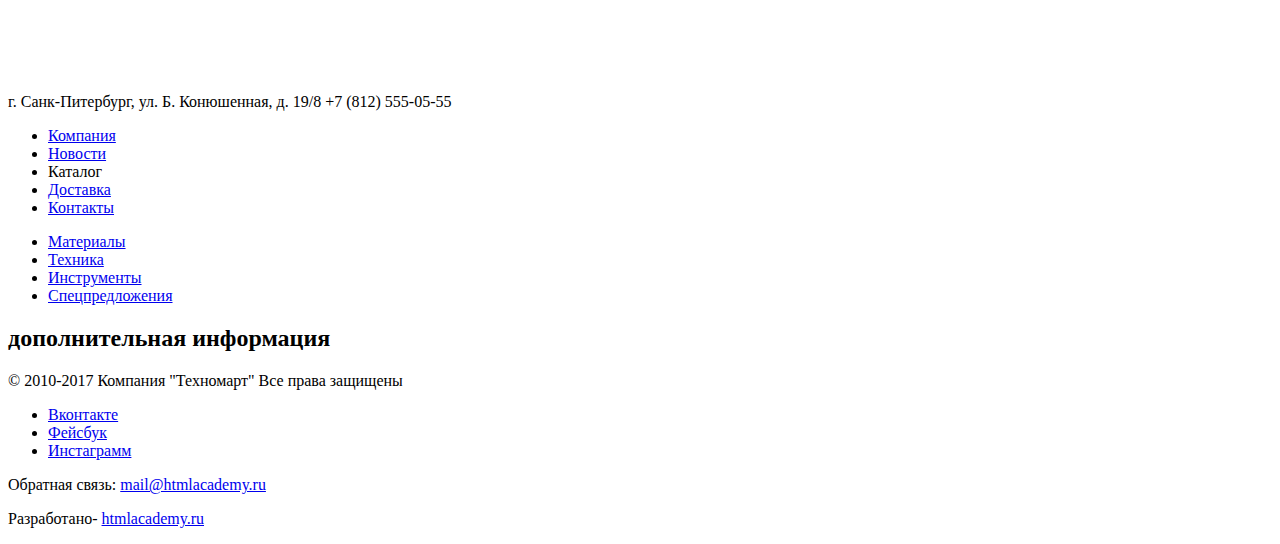
==== commit d9c56494: "убрал иконку телефона и поменял формат карты" ====
--- a/catalog.html
+++ b/catalog.html
@@ -25,7 +25,6 @@
 
         <div class="header-addres">
           <p class=phone-number>
-            <img src="img/icon-phone.svg" alt="телефон">
             <a href="tel:+7 (812) 555-05-55">+7 (812) 555-05-55</a>
             г. Санк-Питербург, ул. Б. Конюшенная, д. 19/8
           </p>
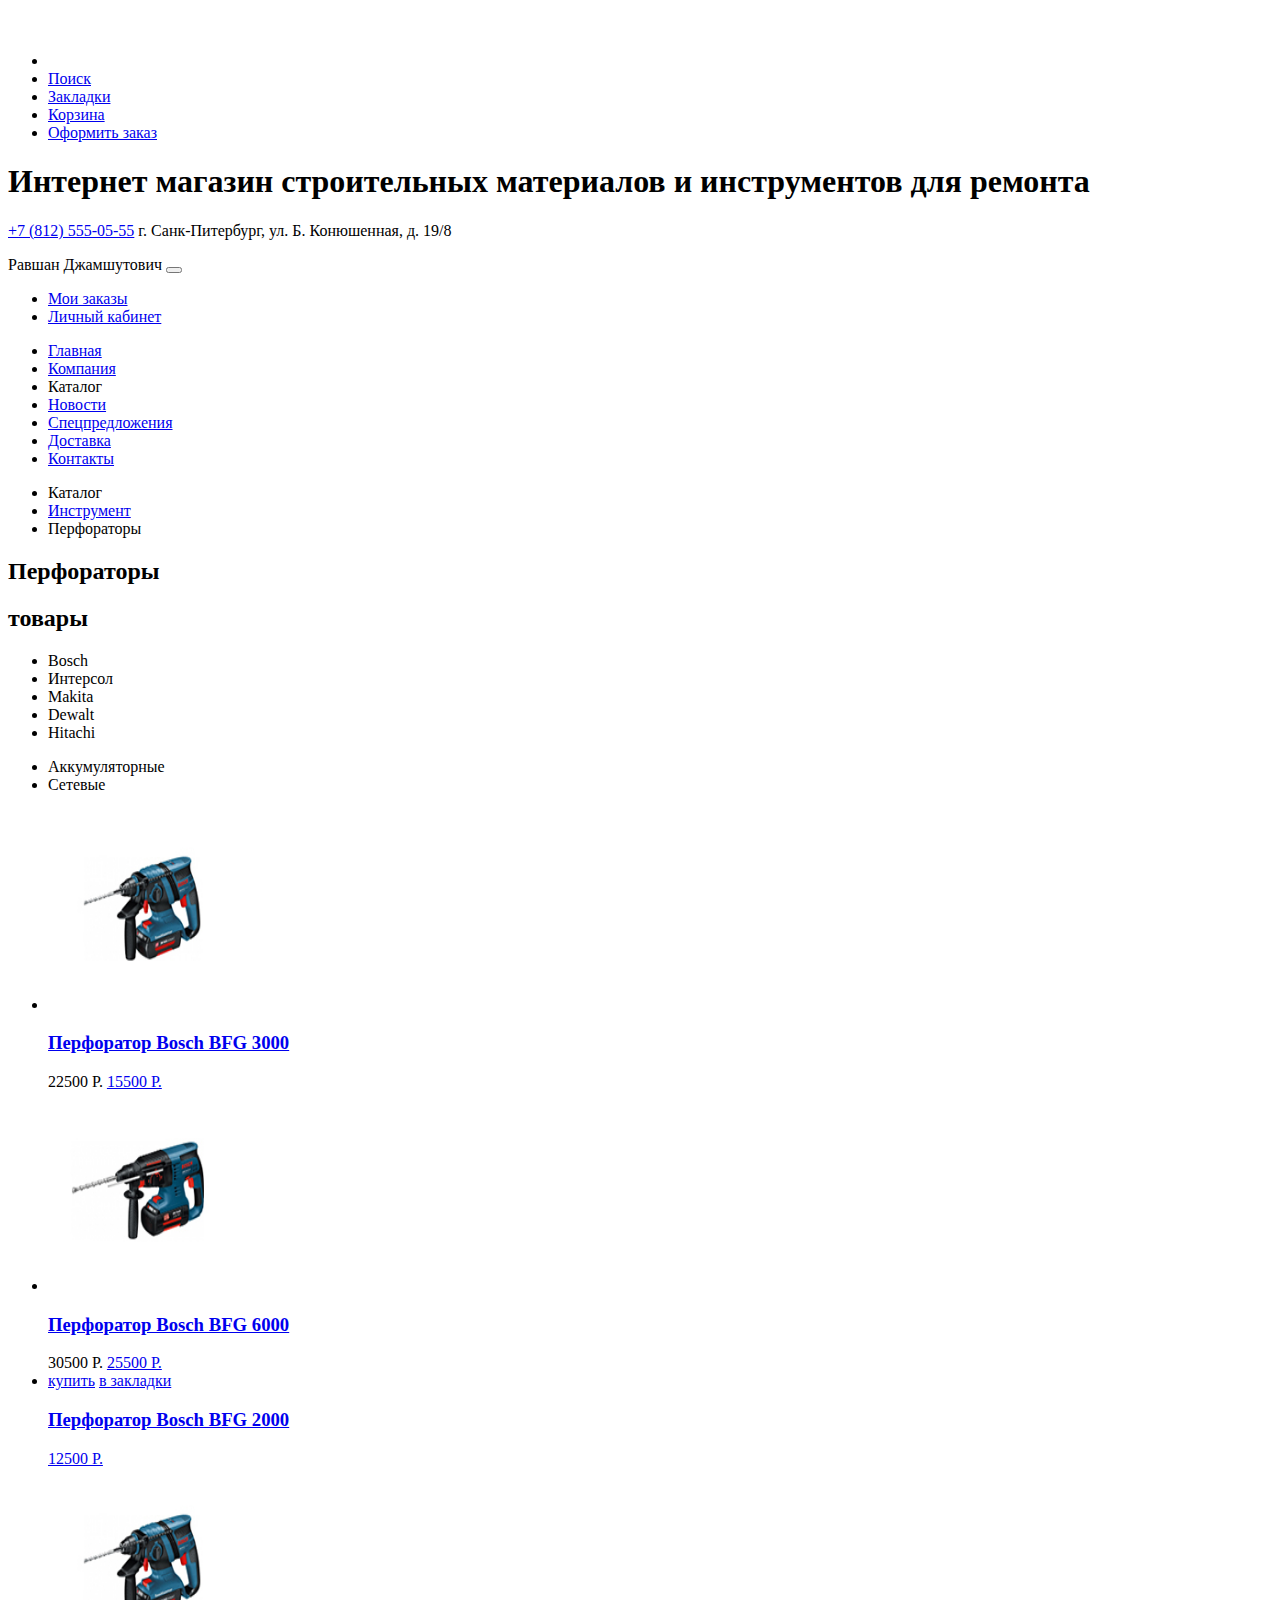
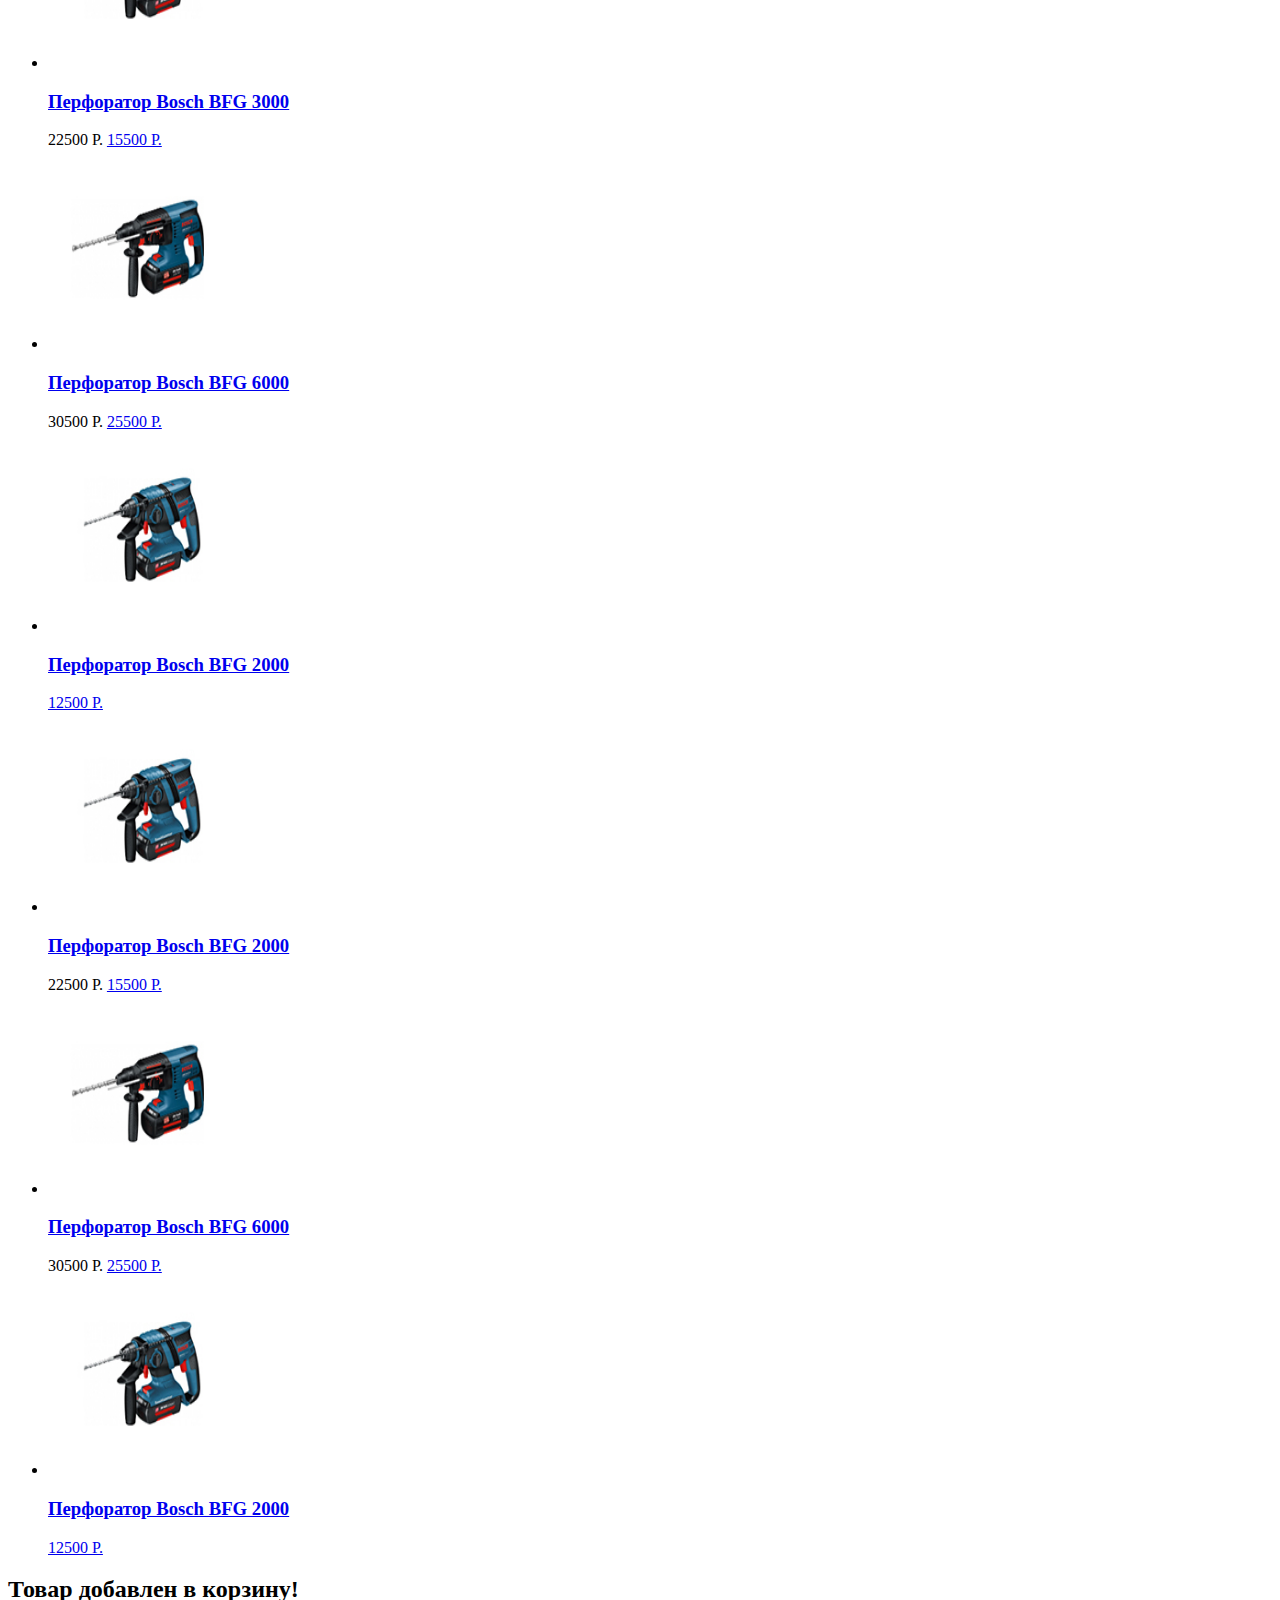
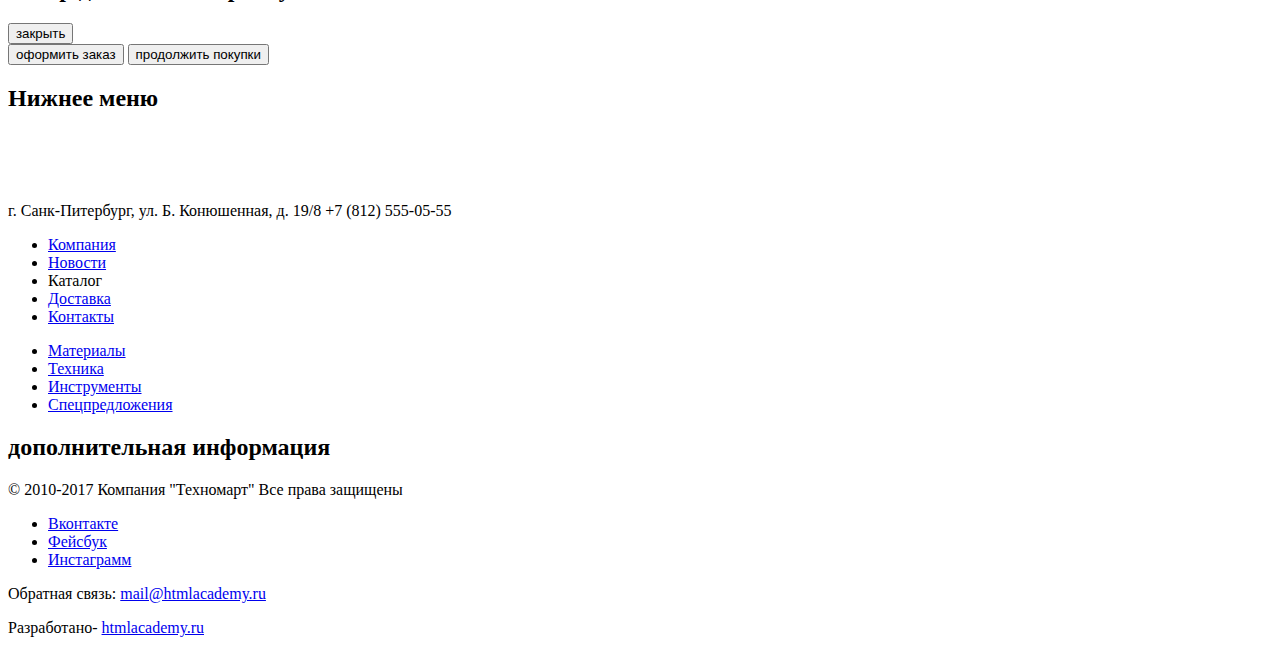
==== commit 3314d289: "Добавлена большая карта, форма обратной связи и покупки" ====
--- a/catalog.html
+++ b/catalog.html
@@ -25,7 +25,7 @@
 
         <div class="header-addres">
           <p class=phone-number>
-            <a href="tel:+7 (812) 555-05-55">+7 (812) 555-05-55</a>
+            <a href="#">+7 (812) 555-05-55</a>
             г. Санк-Питербург, ул. Б. Конюшенная, д. 19/8
           </p>
         </div>
@@ -243,6 +243,24 @@
 
       </section>
 
+      <section class="modal modal-order">
+
+        <header class="form-header">
+        </header>
+
+        <h2 class="order">Товар добавлен в корзину!</h2>
+
+        <button class="modal-close" type="button">
+          закрыть
+        </button>
+
+      <footer class="form-footer">
+        <button class="redbutton" type="button" name="purchase">оформить заказ</button>
+        <button class="whitebutton" type="button" name="continie">продолжить покупки</button>
+      </footer>
+
+      </section>
+
     </main>
     <footer>
       <section class="footer-menu">
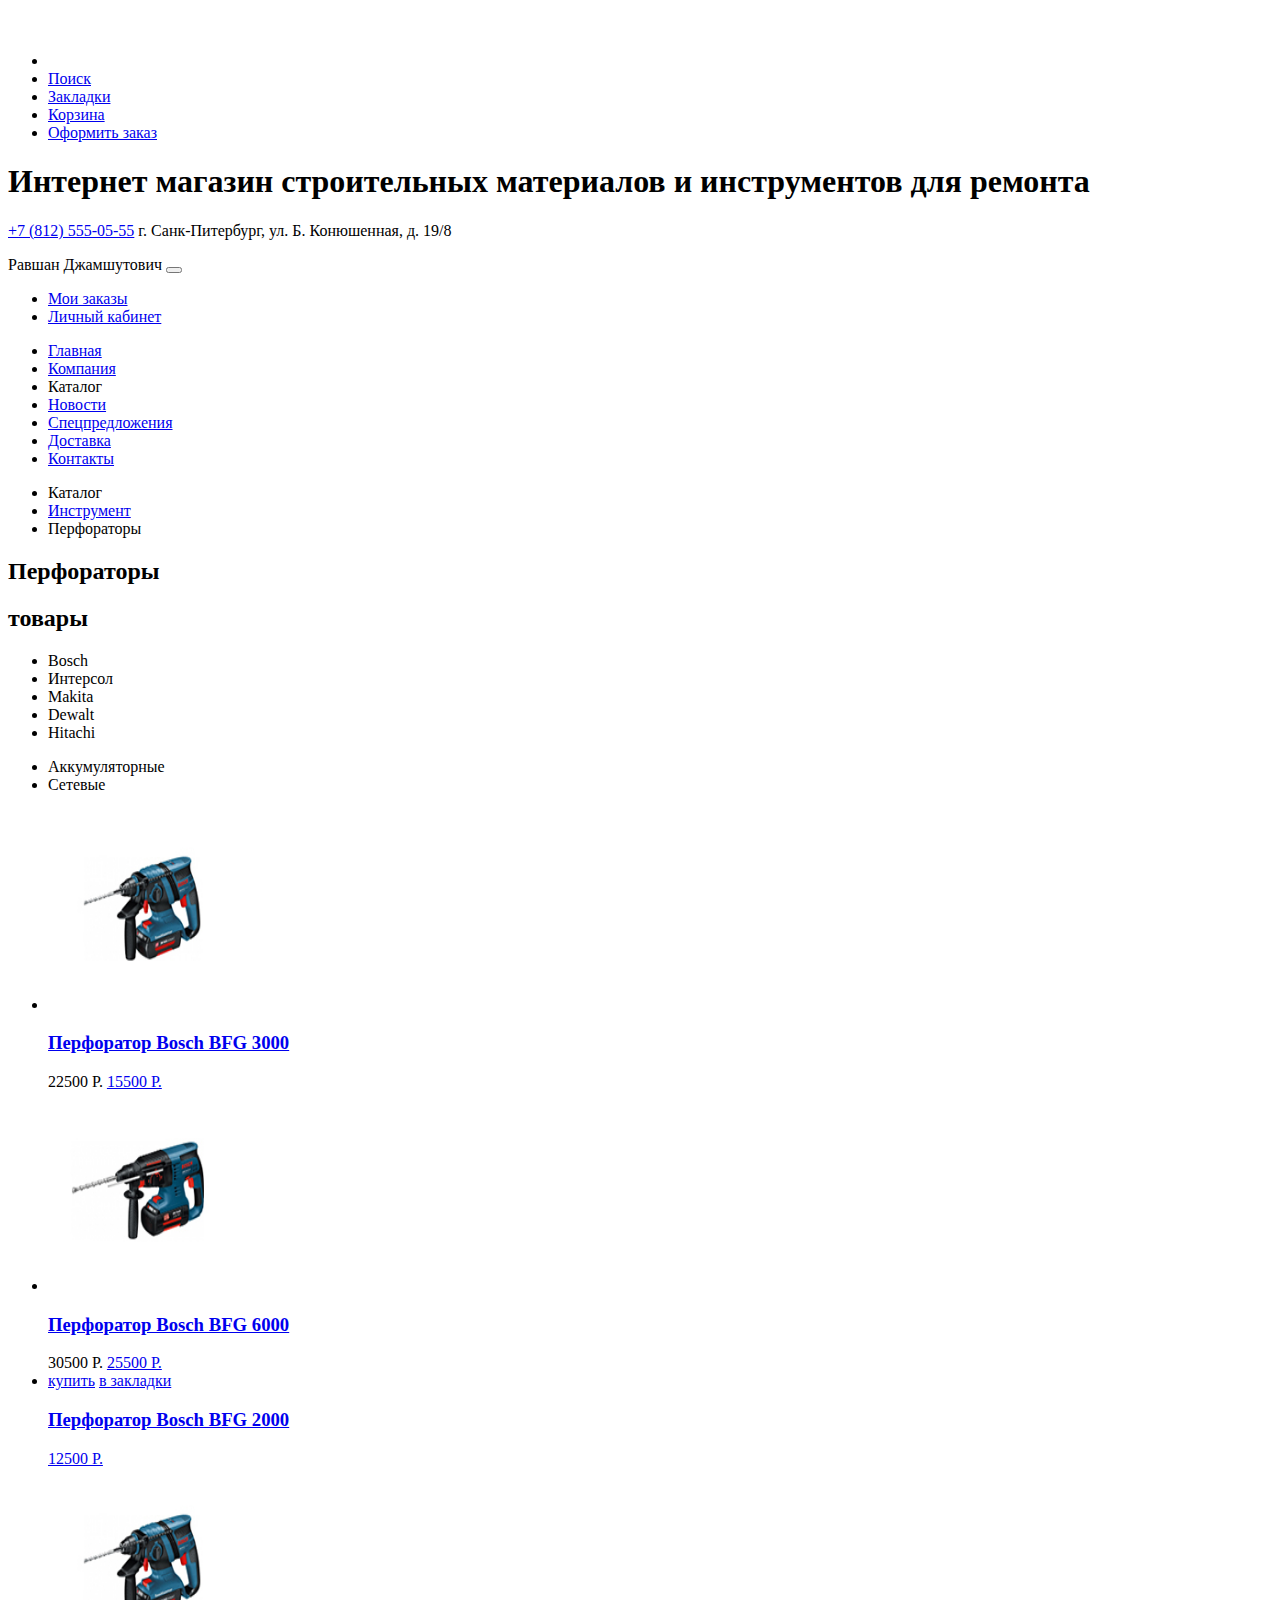
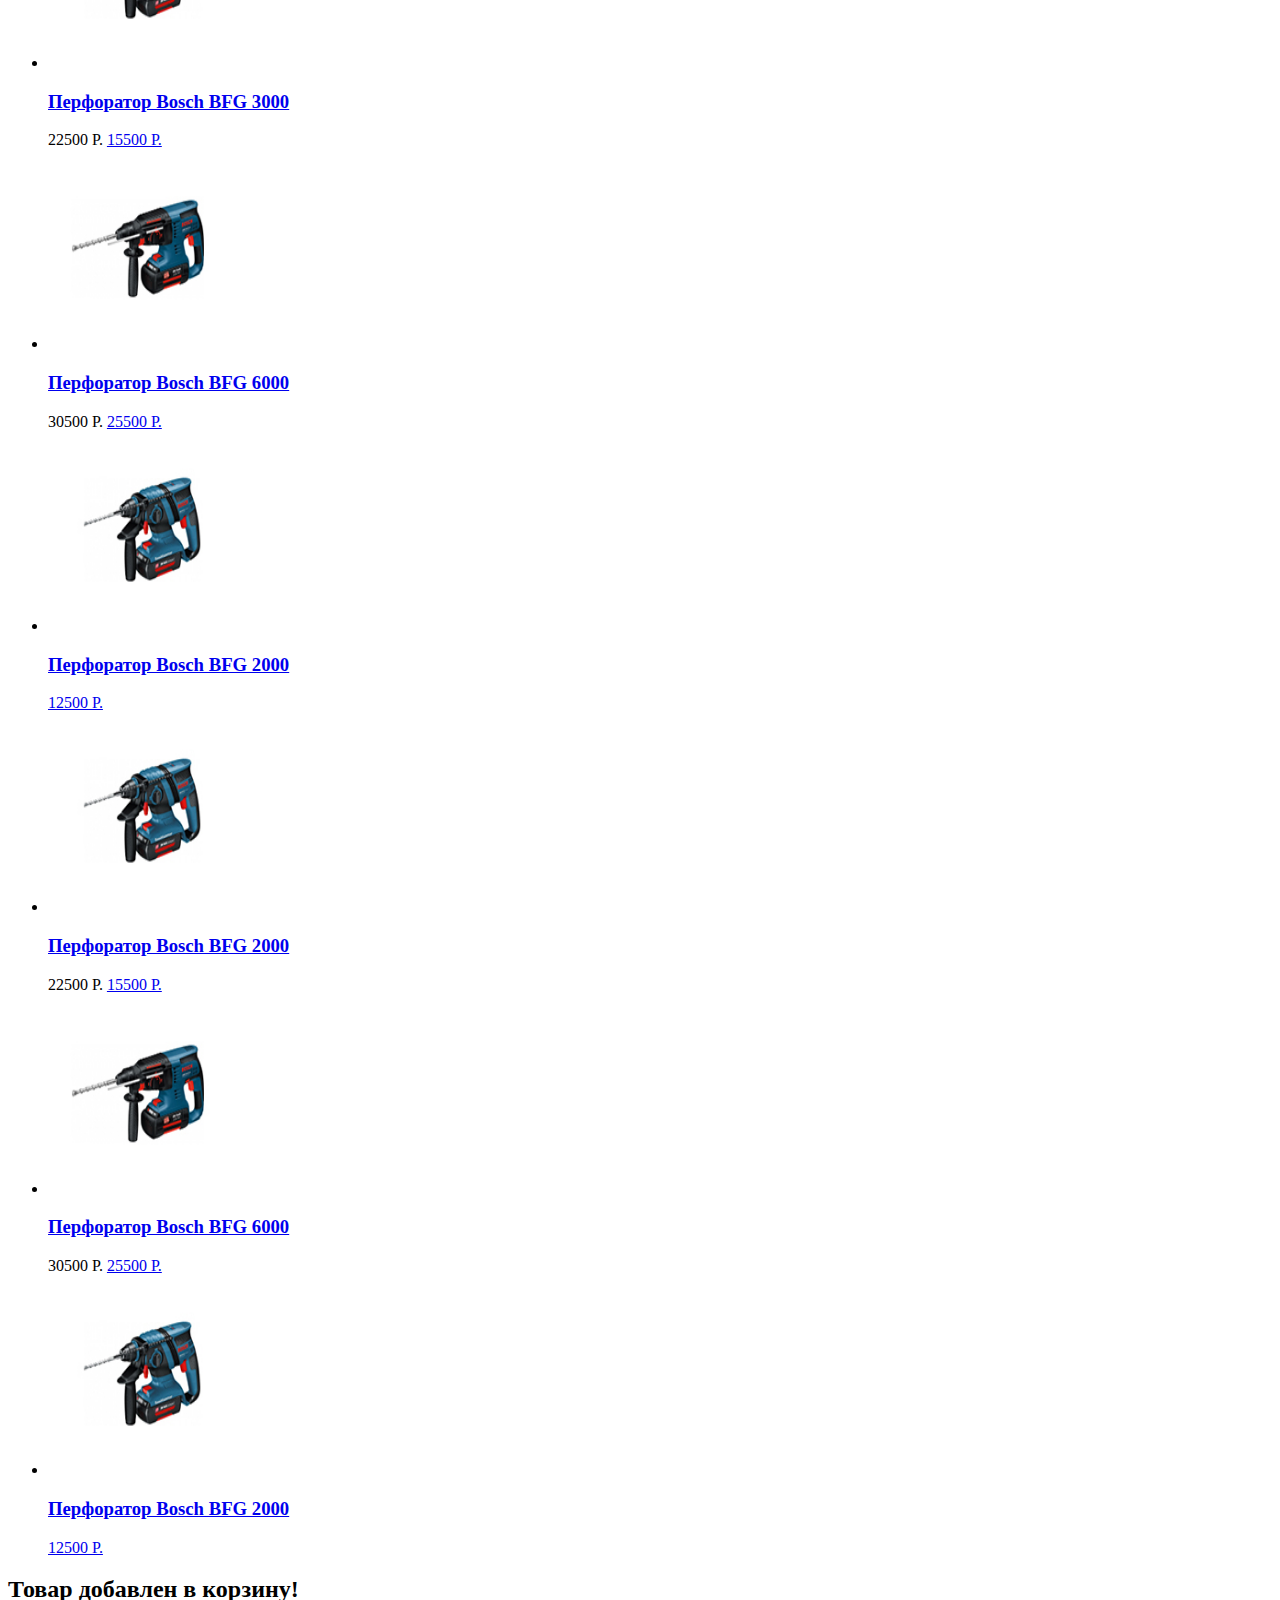
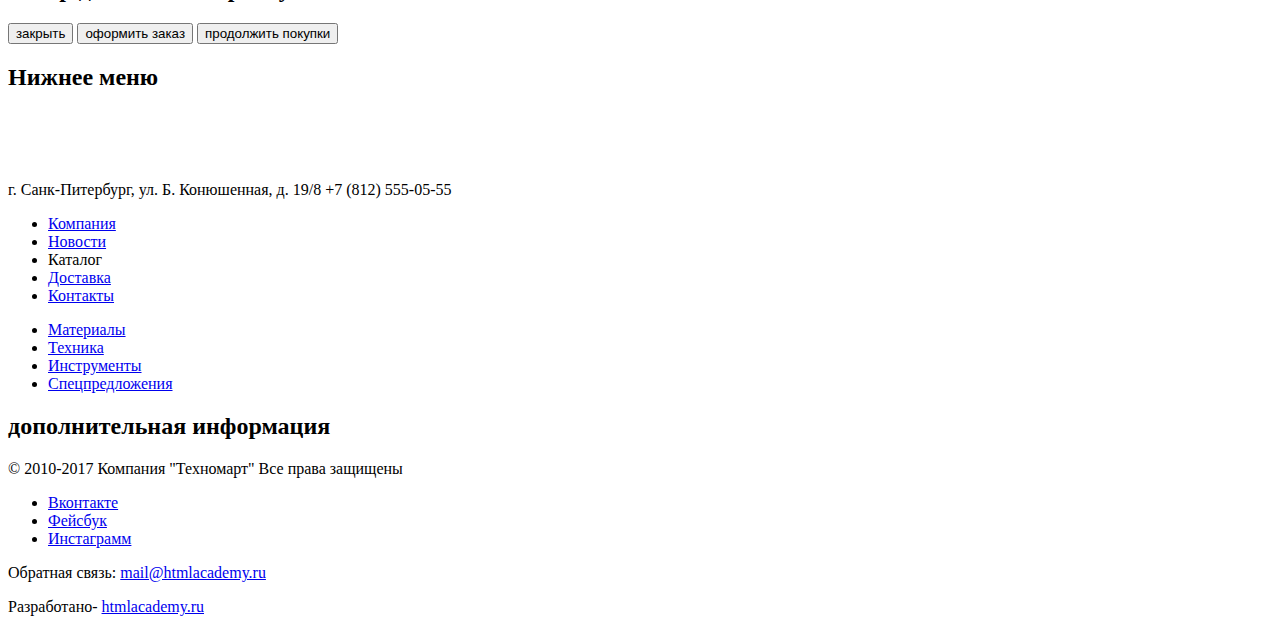
==== commit 5e21aba2: "убрал хедеры и футеры, кнопку вложил в форму" ====
--- a/catalog.html
+++ b/catalog.html
@@ -245,19 +245,16 @@
 
       <section class="modal modal-order">
 
-        <header class="form-header">
-        </header>
-
         <h2 class="order">Товар добавлен в корзину!</h2>
 
         <button class="modal-close" type="button">
           закрыть
         </button>
 
-      <footer class="form-footer">
-        <button class="redbutton" type="button" name="purchase">оформить заказ</button>
-        <button class="whitebutton" type="button" name="continie">продолжить покупки</button>
-      </footer>
+
+          <button class="redbutton" type="button" name="purchase">оформить заказ</button>
+          <button class="whitebutton" type="button" name="continie">продолжить покупки</button>
+
 
       </section>
 
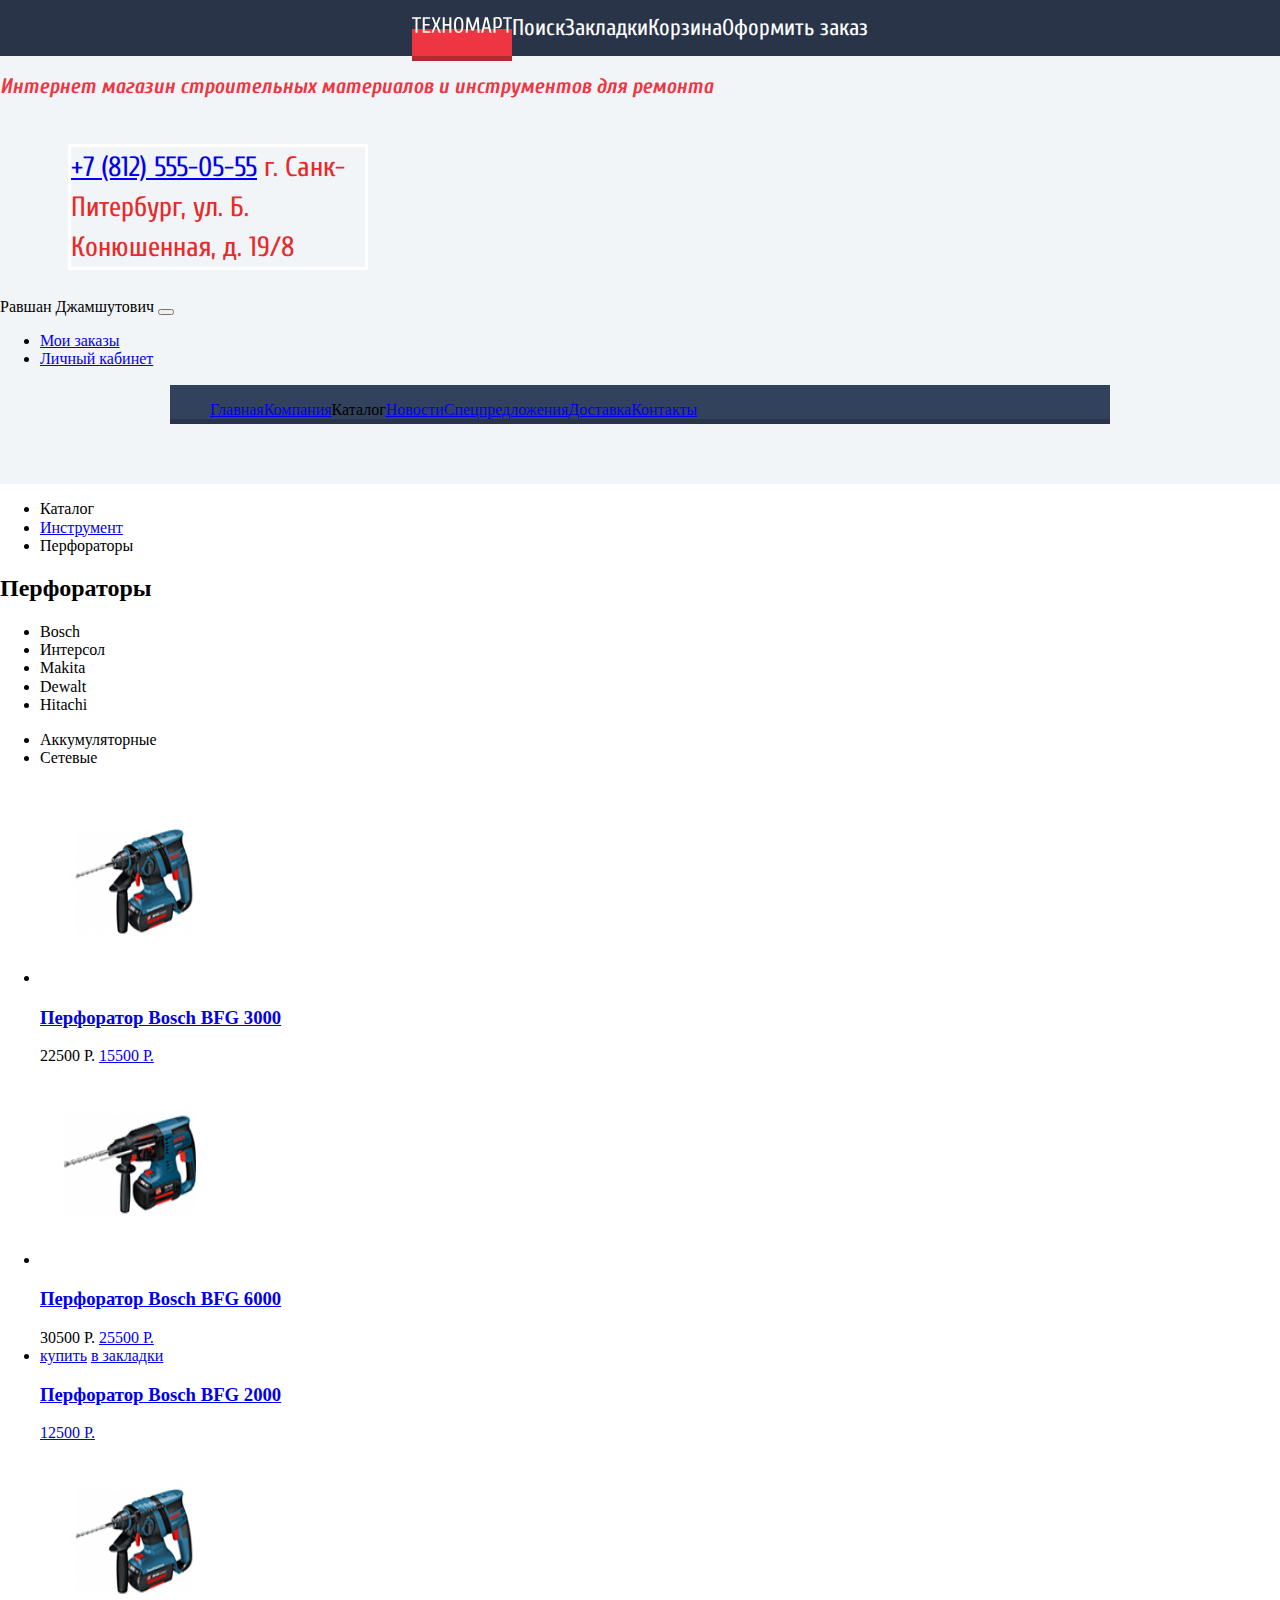
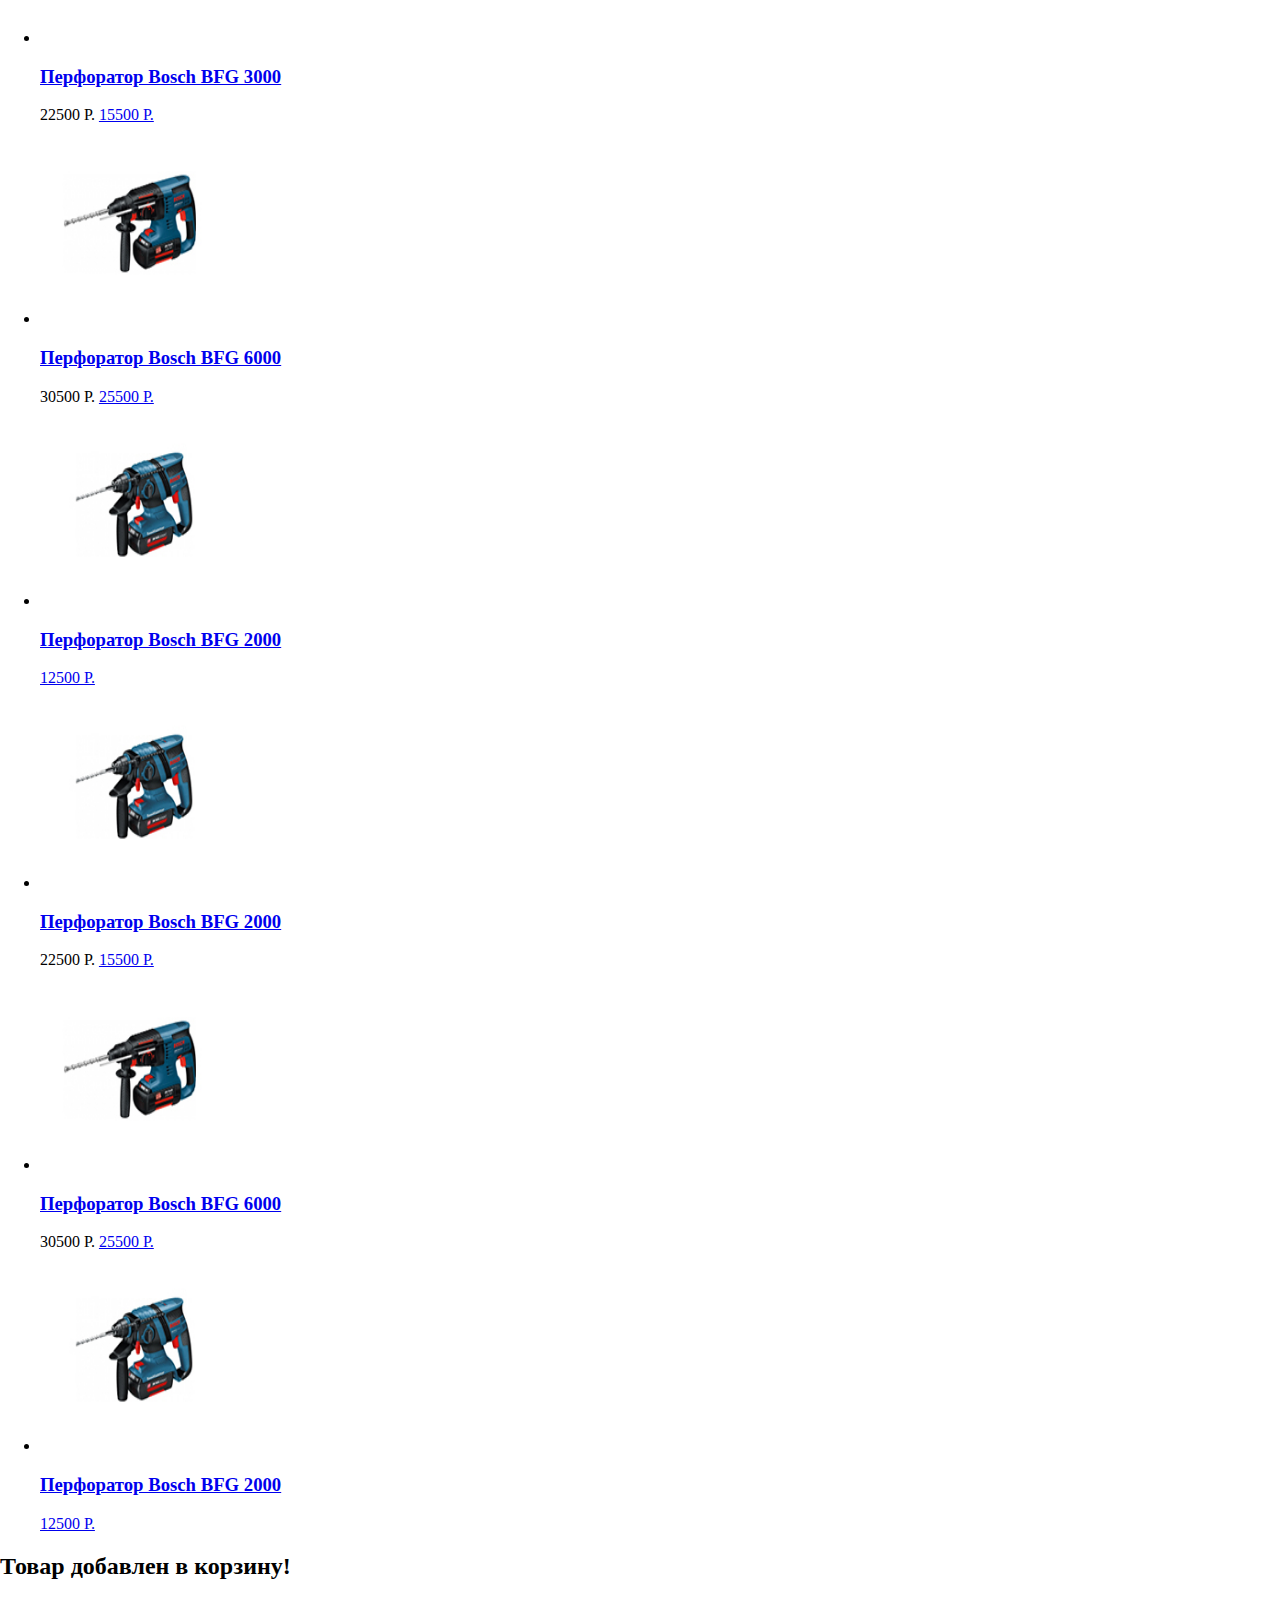
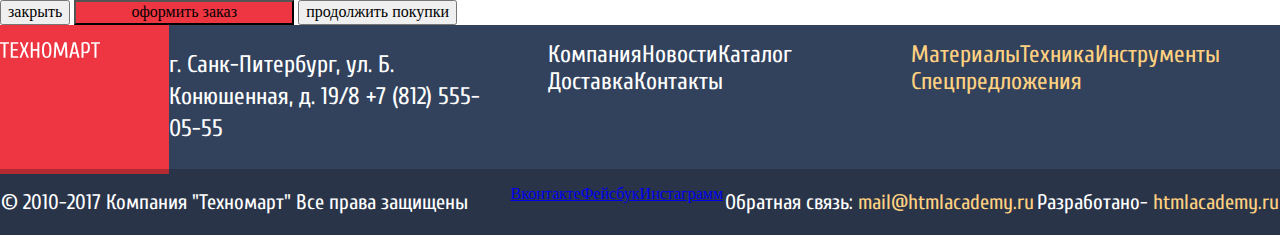
==== commit c1ca7382: "флекс" ====
--- a/catalog.html
+++ b/catalog.html
@@ -3,6 +3,10 @@
   <head>
     <meta charset="utf-8">
     <title>HTML Academy: Техномарт|каталог</title>
+    <link rel="stylesheet" href="css/normalize.css">
+    <link rel="stylesheet" href="css/style.css">
+    <link href="https://fonts.googleapis.com/css?family=Cuprum&display=swap" rel="stylesheet">
+    <link href="https://fonts.googleapis.com/css?family=PT+Sans&display=swap" rel="stylesheet">
   </head>
   <body>
     <header>
--- a/css/style.css
+++ b/css/style.css
@@ -0,0 +1,306 @@
+body {
+	background-color: #fff;
+}
+
+header {
+	background-color: #f1f5f7;
+	display: flex;
+	flex-direction: column;
+	padding-bottom: 65px;
+}
+
+.user-navigation {
+	background-color: #293449;
+	display: flex;
+	margin: 0;
+	padding: 0;
+	justify-content: center;
+}
+
+.user-navigation li {
+	float: left;
+	list-style-type: none;
+	align-self: center;
+}
+
+.user-navigation a {
+	text-decoration: none;
+	color: #ffffff;
+	font-family: "Cuprum", "Arial", sans-serif;
+	font-size: 23px;
+}
+
+.header-logo {
+	width: 220px;
+	background-color: #ee3643;
+	box-shadow: 0 5px 0 0 #b52933;
+}
+
+.logo {}
+
+.search-field {
+	width: 270px;
+}
+
+.search {
+	color: #ffffff;
+	font-family: "Cuprum", "Arial", sans-serif;
+	font-size: 23px;
+}
+
+.header-button {
+	width: 150px;
+}
+
+.header-button a {}
+
+.header-button:hover {
+	background-color: #212a3a;
+}
+
+.heder-button:active {
+	background-color: #212a3a;
+}
+
+.header-button-chekout {
+	width: 150px;
+	background-color: #63a63e;
+}
+
+.header-button-chekout a {}
+
+.header-button-chekout:hover {
+	background-color: #5fbb2d;
+}
+
+.header-button-chekout:active {
+	background-color: #518534;
+}
+
+.heder-registration {
+	display: flex;
+	justify-content: center;
+	padding-top: 45px;
+	padding-bottom: 45px;
+	align-items: center;
+}
+
+.h1-container {
+	width: 250px;
+}
+
+.site-discription {
+	color: #ee3643;
+	font-family: 'Cuprum', 'Arial', sans-serif;
+	font-style: italic;
+	font-size: 21px;
+	line-height: 31px;
+}
+
+.header-addres {
+	width: 300px;
+	font-family: "Cuprum", "Arial", sans-serif;
+	font-size: 19px;
+	color: #32425c;
+	line-height: 40px;
+	padding-left: 68px;
+	padding-right: 68px;
+}
+
+.phone-number {
+	font-size: 28px;
+	color: #e9292a;
+	border: 3px solid #fff;
+}
+
+.unauthorized {
+	width: 280px;
+	display: flex;
+	justify-content: space-between;
+	margin: 0;
+	padding: 0;
+}
+
+.user-identification li {
+	float: left;
+	list-style-type: none;
+}
+
+.user-identification a {
+	text-decoration: none;
+	color: #000;
+	font-family: "Cuprum", "Arial", sans-serif;
+	font-size: 28px;
+}
+
+.enterbtn {
+	width: 120px;
+	background-color: #ffffff;
+}
+
+.regbtn {
+	width: 150px;
+	background-color: #ffffff;
+}
+
+.main-navigation li {
+	float: left;
+	list-style-type: none;
+}
+
+.main-navigation {
+	width: 940px;
+	background-color: #32425c;
+	box-shadow: 0 5px 0 0 #293449;
+	align-self: center;
+}
+
+.nav-item {
+	font-family: "Cuprum", "Arial", sans-serif;
+	text-decoration: none;
+	font-size: 23px;
+	color: #ffffff;
+	width: 14%;
+}
+
+.nav-item:hover {
+	background-color: #293449;
+}
+
+.nav-item a {
+	font-family: "Cuprum", "Arial", sans-serif;
+	text-decoration: none;
+	font-size: 23px;
+	color: #ffffff;
+}
+
+.vissualy-hidden {
+	display: none;
+}
+
+.location {
+	display: flex;
+	justify-content: center;
+	padding-bottom: 90px;
+}
+
+.aboutsection {
+	width: 540px;
+}
+
+.aboutsection h2 {
+	font-family: "Cuprum", "Arial", sans-serif;
+	font-weight: normal;
+	font-size: 30px;
+}
+
+.aboutsection p {
+	font-family: "PT Sans", "Arial", sans-serif;
+	font-size: 17px;
+	line-height: 32px;
+}
+
+.aboutsection li {
+	font-family: "Cuprum", "Arial", sans-serif;
+	font-size: 18px;
+	line-height: 2.5em;
+}
+
+.redbutton {
+	width: 220px;
+	background-color: #ee3643;
+}
+
+.redbutton a {
+	font-family: "Cuprum", "Arial", sans-serif;
+	text-decoration: none;
+	font-size: 19px;
+	color: #ffffff;
+}
+
+.mapsection {
+	width: 300px;
+}
+
+.mapsection h2 {
+	font-family: "Cuprum", "Arial", sans-serif;
+	font-weight: normal;
+	font-size: 30px;
+}
+
+.mapsection p {
+	font-family: "PT Sans", "Arial", sans-serif;
+	font-size: 17px;
+	line-height: 32px;
+}
+
+.footer-menu {
+	width: 100%;
+	background-color: #32425c;
+	display: flex;
+	justify-content: space-around;
+}
+
+.side-footer-menu {
+	display: flex;
+	flex-direction: column;
+}
+
+.footer-addres {
+	font-family: "Cuprum", "Arial", sans-serif;
+	font-size: 24px;
+	line-height: 32px;
+	color: #ffffff;
+	width: 440px;
+}
+
+.footer-navigation li {
+	float: left;
+	list-style-type: none;
+}
+
+.footer-offer li {
+	float: left;
+	list-style-type: none;
+}
+
+.footer-navigation a {
+	text-decoration: none;
+	color: #ffffff;
+	font-family: "Cuprum", "Arial", sans-serif;
+	font-size: 24px;
+}
+
+.footer-offer a {
+	text-decoration: none;
+	color: #ffd180;
+	font-family: "Cuprum", "Arial", sans-serif;
+	font-size: 24px;
+}
+
+.footer-info {
+	width: 100%;
+	background-color: #293449;
+	display: flex;
+	justify-content: space-around;
+}
+
+.footer-info p {
+	text-decoration: none;
+	color: #ffffff;
+	font-family: "Cuprum", "Arial", sans-serif;
+	font-size: 21px;
+	line-height: 24px;
+}
+
+.footer-info li {
+	float: left;
+	list-style-type: none;
+}
+
+.links a {
+	text-decoration: none;
+	color: #ffd180;
+	font-family: "Cuprum", "Arial", sans-serif;
+	font-size: 21px;
+}
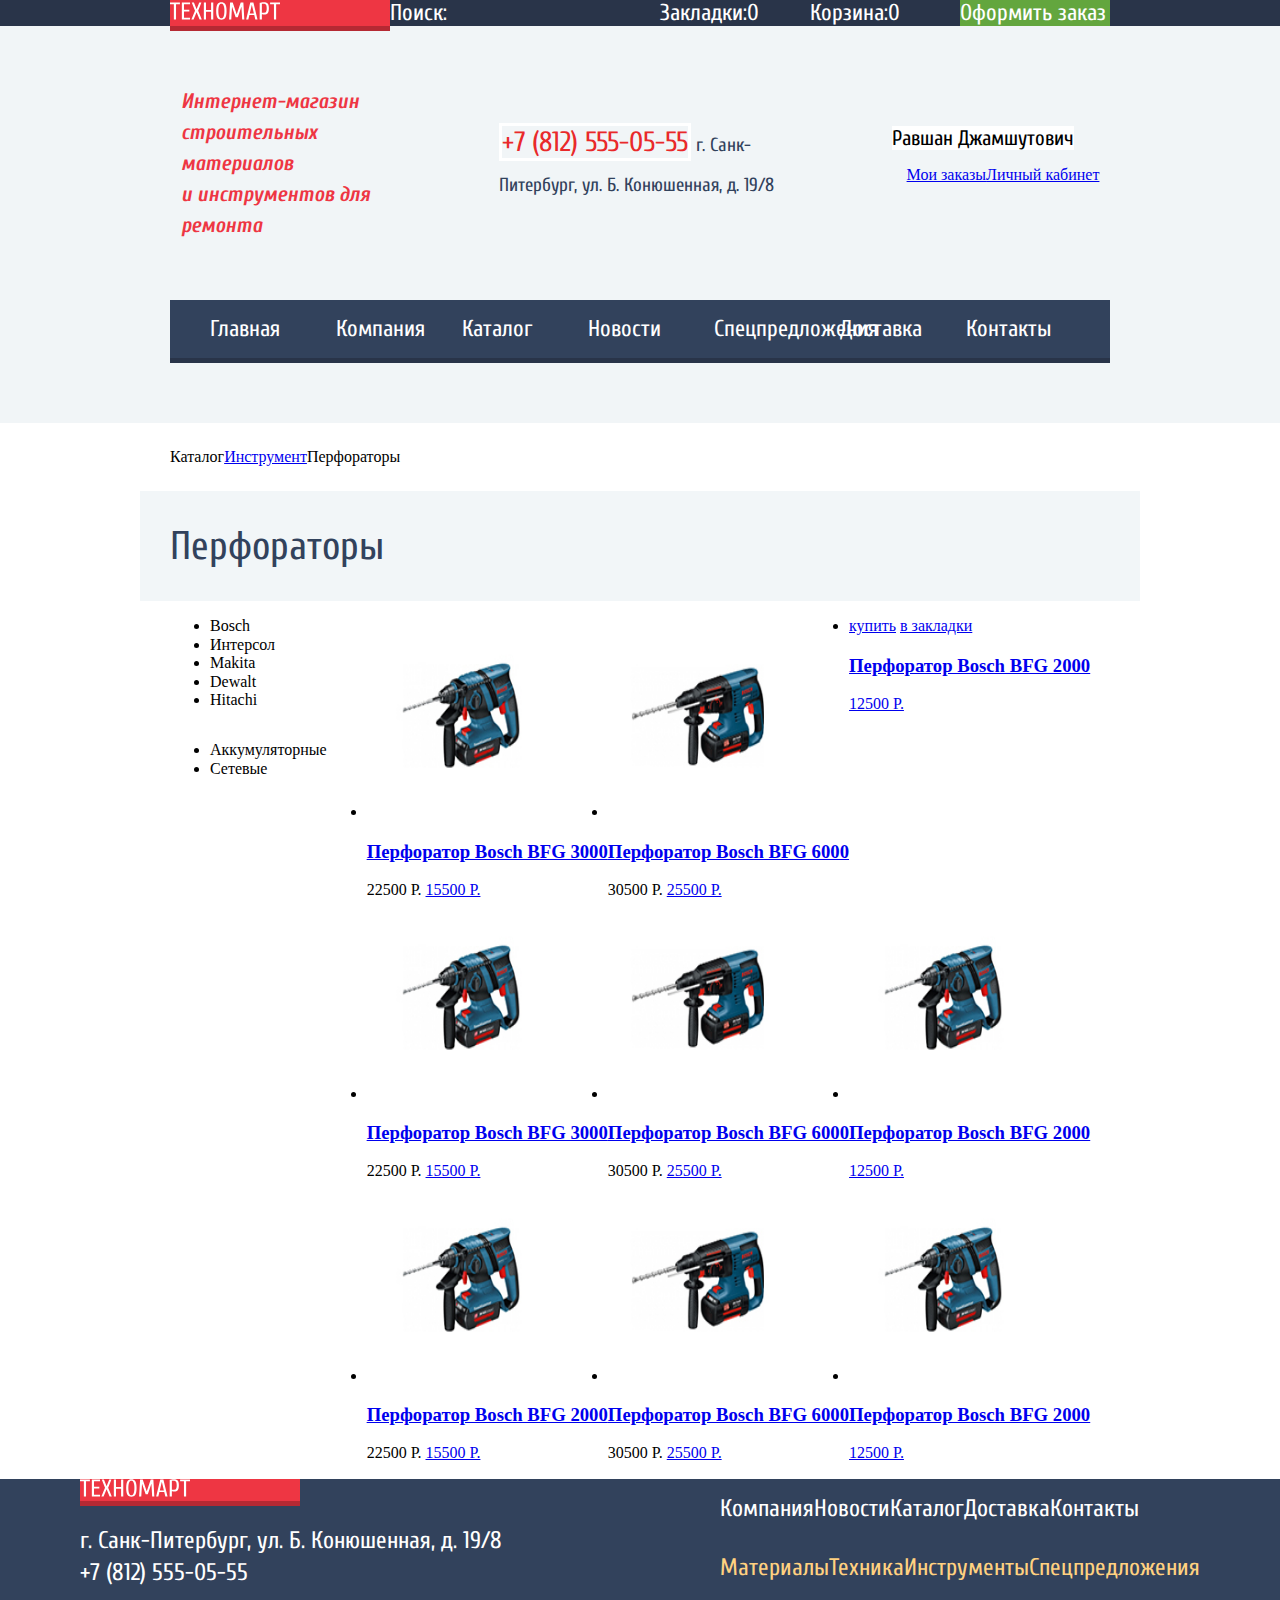
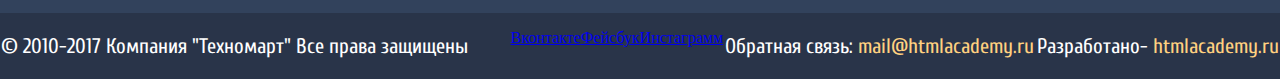
==== commit 55a7403f: "флекс для каталога" ====
--- a/catalog.html
+++ b/catalog.html
@@ -1,326 +1,347 @@
 <!DOCTYPE html>
 <html lang="ru">
-  <head>
+
+<head>
     <meta charset="utf-8">
     <title>HTML Academy: Техномарт|каталог</title>
     <link rel="stylesheet" href="css/normalize.css">
     <link rel="stylesheet" href="css/style.css">
     <link href="https://fonts.googleapis.com/css?family=Cuprum&display=swap" rel="stylesheet">
     <link href="https://fonts.googleapis.com/css?family=PT+Sans&display=swap" rel="stylesheet">
-  </head>
-  <body>
+</head>
+
+<body>
     <header>
 
         <ul class="user-navigation">
-          <li>
-            <a class="header-logo" href="index.html">
-              <img src="img/logo-technomart.svg" width="100" height="50" alt="Логотип Техномарт">
-            </a>
-          </li>
-          <li><a href="#" class="search">Поиск</a></li>
-          <li><a href="#" class="mark">Закладки</a></li>
-          <li><a href="#" class="basket">Корзина</a></li>
-          <li><a href="#" class="chekout">Оформить заказ</a></li>
+            <li>
+                <a href="index.html">
+                    <div class="header-logo">
+                        <img class="logo" src="img/logo-technomart.svg" width="110" height="18" alt="Логотип Техномарт">
+                    </div>
+                </a>
+            </li>
+            <li>
+                <div class="search-field">
+                    <label class="search">Поиск:</label>
+                </div>
+            </li>
+            <li>
+                <a href="#" class="mark">
+                    <div class="header-button">
+                        Закладки:0
+                    </div>
+                </a>
+            </li>
+            <li>
+                <a href="#" class="basket">
+                    <div class="header-button">
+                        Корзина:0
+                    </div>
+                </a>
+            </li>
+            <li>
+                <a href="#" class="chekout">
+                    <div class="header-button-chekout">
+                        Оформить заказ
+                    </div>
+                </a>
+            </li>
         </ul>
-
-        <h1 class="site-discription">
-          Интернет магазин строительных материалов и инструментов для ремонта
-        </h1>
-
-        <div class="header-addres">
-          <p class=phone-number>
-            <a href="#">+7 (812) 555-05-55</a>
-            г. Санк-Питербург, ул. Б. Конюшенная, д. 19/8
-          </p>
+        <div class="heder-registration">
+            <div class="h1-container">
+                <h1 class="site-discription">
+      Интернет-магазин строительных материалов <br>и инструментов для ремонта
+    </h1>
+            </div>
+
+            <div class="header-addres">
+                <span class="phone-number">+7 (812) 555-05-55</span> г. Санк-Питербург, ул. Б. Конюшенная, д. 19/8
+            </div>
+
+            <div class="authorized">
+                <span class="username">Равшан Джамшутович </span>
+
+                <ul class='personal-navigation'>
+                    <li><a href="#">Мои заказы</a> </li>
+                    <li><a href="#">Личный кабинет</a> </li>
+                </ul>
+            </div>
         </div>
 
-        <div class="authorized">
-          <span class="username">Равшан Джамшутович <button type="button" name="выйти"></button></span>
-
-          <ul >
-              <li><a href="#">Мои заказы</a> </li>
-              <li><a href="#">Личный кабинет</a> </li>
-          </ul>
+        <div class="main-navigation">
+            <nav>
+                <ul class="site-navigation">
+                    <li class="current nav-item"><a>Главная</a></li>
+                    <li class="nav-item"><a href="#">Компания</a></li>
+                    <li class="nav-item"><a href="catalog.html">Каталог </a></li>
+                    <li class="nav-item"><a href="#">Новости</a></li>
+                    <li class="nav-item"><a href="#">Спецпредложения</a></li>
+                    <li class="nav-item"><a href="#">Доставка</a></li>
+                    <li class="nav-item"><a href="#">Контакты</a></li>
+                </ul>
+            </nav>
         </div>
-
-
-      <nav class="main-navigation">
-        <ul class="site-navigation">
-          <li><a href="index.html">Главная</a></li>
-          <li><a href="#">Компания</a></li>
-          <li class="current"><a>Каталог </a></li>
-          <li><a href="#">Новости</a></li>
-          <li><a href="#">Спецпредложения</a></li>
-          <li><a href="#">Доставка</a></li>
-          <li><a href="#">Контакты</a></li>
-        </ul>
-      </nav>
 
     </header>
     <main>
 
-      <!--главное содержимое-->
-
-      <ul class="breadcrumbs">
-        <li><a>Каталог</a></li>
-        <li><a href="#">Инструмент</a></li>
-        <li class="breadcrumbs-current">Перфораторы</li>
-      </ul>
-
-      <h2 class="type">Перфораторы</h2>
-
-      <section class="goods">
-
-        <h2 class="vissualy-hidden">товары</h2>
-
-        <ul class="filter-manufact">
-          <li>Bosch</li>
-          <li>Интерсол</li>
-          <li>Makita</li>
-          <li>Dewalt</li>
-          <li>Hitachi</li>
+        <!--главное содержимое-->
+
+        <ul class="breadcrumbs">
+            <li><a>Каталог</a></li>
+            <li><a href="#">Инструмент</a></li>
+            <li class="breadcrumbs-current">Перфораторы</li>
         </ul>
 
-        <ul class="kind">
-          <li>Аккумуляторные</li>
-          <li>Сетевые</li>
-        </ul>
-
-        <ul class="list">
-
-          <li class="item">
-
-            <a href="#">
-            <img src="img/BOSCHBFG3000.jpg" width="200" height="200" alt="Перфоратор Bosch BFG 3000">
-            </a>
-
-            <h3>
+        <h2 class="type">Перфораторы</h2>
+
+        <section class="goods">
+
+            <h2 class="vissualy-hidden">товары</h2>
+
+            <div class="filter">
+                <ul class="filter-manufact">
+                    <li>Bosch</li>
+                    <li>Интерсол</li>
+                    <li>Makita</li>
+                    <li>Dewalt</li>
+                    <li>Hitachi</li>
+                </ul>
+
+                <ul class="kind">
+                    <li>Аккумуляторные</li>
+                    <li>Сетевые</li>
+                </ul>
+
+            </div>
+            <ul class="list">
+
+                <li class="item">
+
+                    <a href="#">
+                        <img src="img/BOSCHBFG3000.jpg" width="200" height="200" alt="Перфоратор Bosch BFG 3000">
+                    </a>
+
+                    <h3>
               <a href="#">
                 <span class="model">Перфоратор Bosch BFG 3000</span>
               </a>
             </h3>
 
-            <span class="old-price">22500 Р.</span>
-
-            <a class="button" href="#">15500 Р.</a>
-
-          </li>
-          <li class="item">
-
-            <a href="#">
-            <img src="img/BOSCHBFG6000.jpg" width="200" height="200" alt="Перфоратор Bosch BFG 6000">
-            </a>
-
-            <h3>
+                    <span class="old-price">22500 Р.</span>
+
+                    <a class="button" href="#">15500 Р.</a>
+
+                </li>
+                <li class="item">
+
+                    <a href="#">
+                        <img src="img/BOSCHBFG6000.jpg" width="200" height="200" alt="Перфоратор Bosch BFG 6000">
+                    </a>
+
+                    <h3>
               <a href="#">
                 <span class="model">Перфоратор Bosch BFG 6000</span>
               </a>
             </h3>
 
-            <span class="old-price">30500 Р.</span>
-
-            <a class="button" href="#">25500 Р.</a>
-
-          </li>
-          <li class="choosen-item-new">
-
-            <a class="button-buy" href="#">купить</a>
-
-            <a class="button-mark" href="#">в закладки</a>
-
-            <h3>
+                    <span class="old-price">30500 Р.</span>
+
+                    <a class="button" href="#">25500 Р.</a>
+
+                </li>
+                <li class="choosen-item-new">
+
+                    <a class="button-buy" href="#">купить</a>
+
+                    <a class="button-mark" href="#">в закладки</a>
+
+                    <h3>
               <a href="#">
                 <span class="model">Перфоратор Bosch BFG 2000</span>
               </a>
             </h3>
 
-
-
-            <a class="button" href="#">12500 Р.</a>
-
-          </li>
-          <li class="item">
-
-            <a href="#">
-            <img src="img/BOSCHBFG3000.jpg" width="200" height="200" alt="Перфоратор Bosch BFG 3000">
-            </a>
-
-            <h3>
+                    <a class="button" href="#">12500 Р.</a>
+
+                </li>
+                <li class="item">
+
+                    <a href="#">
+                        <img src="img/BOSCHBFG3000.jpg" width="200" height="200" alt="Перфоратор Bosch BFG 3000">
+                    </a>
+
+                    <h3>
               <a href="#">
                 <span class="model">Перфоратор Bosch BFG 3000</span>
               </a>
             </h3>
 
-            <span class="old-price">22500 Р.</span>
-
-            <a class="button" href="#">15500 Р.</a>
-
-          </li>
-          <li class="item-new">
-
-            <a href="#">
-            <img src="img/BOSCHBFG6000.jpg" width="200" height="200" alt="Перфоратор Bosch BFG 6000">
-            </a>
-
-            <h3>
+                    <span class="old-price">22500 Р.</span>
+
+                    <a class="button" href="#">15500 Р.</a>
+
+                </li>
+                <li class="item-new">
+
+                    <a href="#">
+                        <img src="img/BOSCHBFG6000.jpg" width="200" height="200" alt="Перфоратор Bosch BFG 6000">
+                    </a>
+
+                    <h3>
               <a href="#">
                 <span class="model">Перфоратор Bosch BFG 6000</span>
               </a>
             </h3>
 
-            <span class="old-price">30500 Р.</span>
-
-            <a class="button" href="#">25500 Р.</a>
-
-          </li>
-          <li class="item">
-
-            <a href="#">
-            <img src="img/BOSCHBFG2000.jpg" width="200" height="200" alt="Перфоратор Bosch BFG 2000">
-            </a>
-
-            <h3>
+                    <span class="old-price">30500 Р.</span>
+
+                    <a class="button" href="#">25500 Р.</a>
+
+                </li>
+                <li class="item">
+
+                    <a href="#">
+                        <img src="img/BOSCHBFG2000.jpg" width="200" height="200" alt="Перфоратор Bosch BFG 2000">
+                    </a>
+
+                    <h3>
               <a href="#">
                 <span class="model">Перфоратор Bosch BFG 2000</span>
               </a>
             </h3>
 
-
-
-            <a class="button" href="#">12500 Р.</a>
-
-          </li>
-          <li class="item-new">
-
-            <a href="#">
-            <img src="img/BOSCHBFG3000.jpg" width="200" height="200" alt="Перфоратор Bosch BFG 2000">
-            </a>
-
-            <h3>
+                    <a class="button" href="#">12500 Р.</a>
+
+                </li>
+                <li class="item-new">
+
+                    <a href="#">
+                        <img src="img/BOSCHBFG3000.jpg" width="200" height="200" alt="Перфоратор Bosch BFG 2000">
+                    </a>
+
+                    <h3>
               <a href="#">
                 <span class="model">Перфоратор Bosch BFG 2000</span>
               </a>
             </h3>
 
-            <span class="old-price">22500 Р.</span>
-
-            <a class="button" href="#">15500 Р.</a>
-
-          </li>
-          <li class="item">
-
-            <a href="#">
-            <img src="img/BOSCHBFG6000.jpg" width="200" height="200" alt="Перфоратор Bosch BFG 6000">
-            </a>
-
-            <h3>
+                    <span class="old-price">22500 Р.</span>
+
+                    <a class="button" href="#">15500 Р.</a>
+
+                </li>
+                <li class="item">
+
+                    <a href="#">
+                        <img src="img/BOSCHBFG6000.jpg" width="200" height="200" alt="Перфоратор Bosch BFG 6000">
+                    </a>
+
+                    <h3>
               <a href="#">
                 <span class="model">Перфоратор Bosch BFG 6000</span>
               </a>
             </h3>
 
-            <span class="old-price">30500 Р.</span>
-
-            <a class="button" href="#">25500 Р.</a>
-
-          </li>
-          <li class="item">
-
-            <a href="#">
-            <img src="img/BOSCHBFG2000.jpg" width="200" height="200" alt="Перфоратор Bosch BFG 2000">
-            </a>
-
-            <h3>
+                    <span class="old-price">30500 Р.</span>
+
+                    <a class="button" href="#">25500 Р.</a>
+
+                </li>
+                <li class="item">
+
+                    <a href="#">
+                        <img src="img/BOSCHBFG2000.jpg" width="200" height="200" alt="Перфоратор Bosch BFG 2000">
+                    </a>
+
+                    <h3>
               <a href="#">
                 <span class="model">Перфоратор Bosch BFG 2000</span>
               </a>
             </h3>
 
-
-
-            <a class="button" href="#">12500 Р.</a>
-
-          </li>
-
-
-        </ul>
-
-      </section>
-
-      <section class="modal modal-order">
-
-        <h2 class="order">Товар добавлен в корзину!</h2>
-
-        <button class="modal-close" type="button">
-          закрыть
-        </button>
-
-
-          <button class="redbutton" type="button" name="purchase">оформить заказ</button>
-          <button class="whitebutton" type="button" name="continie">продолжить покупки</button>
-
-
-      </section>
+                    <a class="button" href="#">12500 Р.</a>
+
+                </li>
+
+            </ul>
+
+        </section>
+
+        <section class="modal modal-order vissualy-hidden">
+
+            <h2 class="order">Товар добавлен в корзину!</h2>
+
+            <button class="modal-close" type="button">
+                закрыть
+            </button>
+
+            <button class="redbutton" type="button" name="purchase">оформить заказ</button>
+            <button class="whitebutton" type="button" name="continie">продолжить покупки</button>
+
+        </section>
 
     </main>
     <footer>
-      <section class="footer-menu">
-
-        <h2 class="vissualy-hidden">Нижнее меню</h2>
-
-        <a class="header-logo" href="index.html">
-          <img src="img/logo-technomart.svg" width="100" height="50" alt="Логотип Техномарт">
-        </a>
-
-        <p class="footer-addres">
-          г. Санк-Питербург, ул. Б. Конюшенная, д. 19/8 +7 (812) 555-05-55
-        </p>
-
-        <ul class="footer-navigation">
-          <li><a href="#">Компания</a></li>
-          <li><a href="#">Новости</a></li>
-          <li class="current"><a>Каталог</a></li>
-          <li><a href="#">Доставка</a></li>
-          <li><a href="#">Контакты</a></li>
-        </ul>
-
-        <ul class="footer-offer">
-          <li><a href="#">Материалы</a></li>
-          <li><a href="#">Техника</a></li>
-          <li><a href="#">Инструменты</a></li>
-          <li><a href="#">Спецпредложения</a></li>
-        </ul>
-      </section>
-
-      <section class="footer-info">
-
-        <h2 class="vissualy-hidden">дополнительная информация</h2>
-
-        <p class="footer-copyright">
-          &COPY; 2010-2017 Компания "Техномарт"
-          Все права защищены
-        </p>
-
-        <div class="footer-social">
-          <ul>
-            <li><a class="social-button" href="#">Вконтакте</a></li>
-            <li><a class="social-button" href="#">Фейсбук</a></li>
-            <li><a class="social-button" href="#">Инстаграмм</a></li>
-          </ul>
+        <div class="footer-menu">
+
+            <div class="side-footer-menu">
+                <div class="header-logo">
+                    <a href="index.html">
+                        <img class="logo" src="img/logo-technomart.svg" width="110" height="18" alt="Логотип Техномарт">
+                    </a>
+                </div>
+
+                <p class="footer-addres">
+                    г. Санк-Питербург, ул. Б. Конюшенная, д. 19/8 +7 (812) 555-05-55
+                </p>
+            </div>
+            <div class="side-footer-menu">
+                <ul class="footer-navigation">
+                    <li><a href="#">Компания</a></li>
+                    <li><a href="#">Новости</a></li>
+                    <li><a href="Catalog.html">Каталог</a></li>
+                    <li><a href="#">Доставка</a></li>
+                    <li><a href="#">Контакты</a></li>
+                </ul>
+
+                <ul class="footer-offer">
+                    <li><a href="#">Материалы</a></li>
+                    <li><a href="#">Техника</a></li>
+                    <li><a href="#">Инструменты</a></li>
+                    <li><a href="#">Спецпредложения</a></li>
+                </ul>
+            </div>
         </div>
 
-        <p class="links">
-          Обратная связь:
-          <a href="#">mail@htmlacademy.ru</a>
-        </p>
-
-        <p class="links">
-          Разработано-
-          <a href="https://htmlacademy.ru/intensive/htmlcss">htmlacademy.ru</a>
-        </p>
-
-      </section>
+        <div class="footer-info">
+
+            <p class="footer-copyright">
+                &COPY; 2010-2017 Компания "Техномарт" Все права защищены
+            </p>
+
+            <div>
+                <ul class="footer-social">
+                    <li><a class="social-button" href="#">Вконтакте</a></li>
+                    <li><a class="social-button" href="#">Фейсбук</a></li>
+                    <li><a class="social-button" href="#">Инстаграмм</a></li>
+                </ul>
+            </div>
+
+            <p class="links">
+                Обратная связь:
+                <a href="#">mail@htmlacademy.ru</a>
+            </p>
+
+            <p class="links">
+                Разработано-
+                <a href="https://htmlacademy.ru/intensive/htmlcss">htmlacademy.ru</a>
+            </p>
+
+        </div>
 
     </footer>
-  </body>
+</body>
+
 </html>
--- a/css/style.css
+++ b/css/style.css
@@ -18,7 +18,6 @@
 }
 
 .user-navigation li {
-	float: left;
 	list-style-type: none;
 	align-self: center;
 }
@@ -122,7 +121,6 @@
 }
 
 .user-identification li {
-	float: left;
 	list-style-type: none;
 }
 
@@ -143,8 +141,11 @@
 	background-color: #ffffff;
 }
 
+.site-navigation {
+	display: flex;
+}
+
 .main-navigation li {
-	float: left;
 	list-style-type: none;
 }
 
@@ -254,13 +255,19 @@
 	width: 440px;
 }
 
+.footer-navigation {
+	display: flex;
+}
+
 .footer-navigation li {
-	float: left;
-	list-style-type: none;
+	list-style-type: none;
+}
+
+.footer-offer {
+	display: flex;
 }
 
 .footer-offer li {
-	float: left;
 	list-style-type: none;
 }
 
@@ -293,8 +300,11 @@
 	line-height: 24px;
 }
 
+.footer-social {
+	display: flex;
+}
+
 .footer-info li {
-	float: left;
 	list-style-type: none;
 }
 
@@ -304,3 +314,59 @@
 	font-family: "Cuprum", "Arial", sans-serif;
 	font-size: 21px;
 }
+
+.authorized {
+	display: flex;
+	flex-direction: column;
+	align-items: center;
+}
+
+.username {
+	font-family: "Cuprum", "Arial", sans-serif;
+	font-size: 21px;
+	line-height: 24px;
+	display: block;
+	background-color: #ffffff;
+}
+
+.personal-navigation {
+	display: flex;
+	list-style: none;
+}
+
+.breadcrumbs {
+	list-style: none;
+	display: flex;
+	width: 940px;
+	margin: 0 auto;
+	padding: 25px;
+}
+
+.type {
+	font-family: "Cuprum", "Arial", sans-serif;
+	font-weight: lighter;
+	font-size: 40px;
+	line-height: 40px;
+	display: flex;
+	color: #32425c;
+	padding: 35px 30px;
+	background-color: #f2f6f8;
+	width: 940px;
+	margin: 0 auto;
+}
+
+.goods {
+	display: flex;
+	width: 940px;
+	margin: 0 auto;
+}
+
+.filter {
+	display: flex;
+	flex-direction: column;
+}
+
+.list {
+	display: flex;
+	flex-wrap: wrap;
+}
